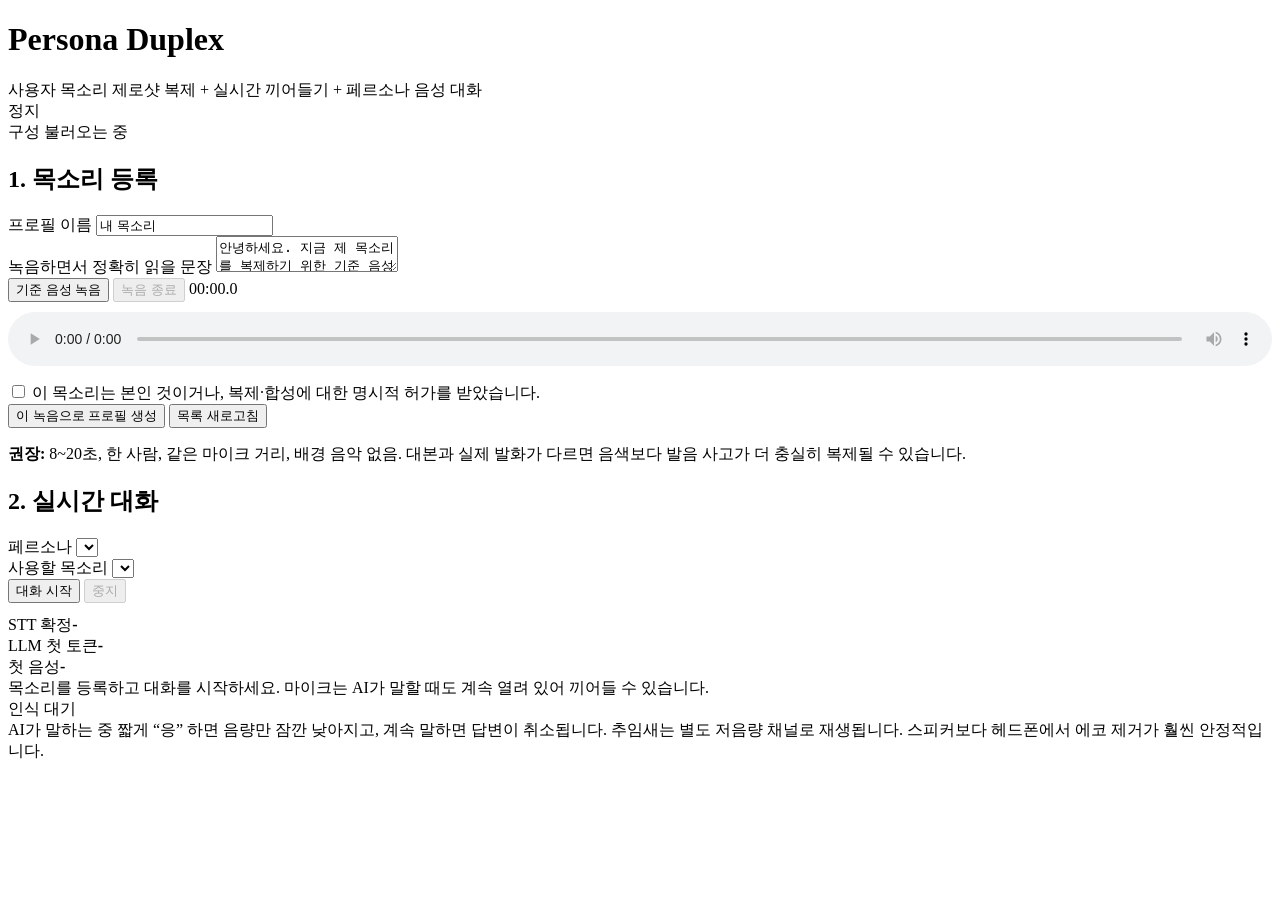
==== gateway/app/static/index.html @ 769c3f7d "Initial Persona Duplex implementation and Windows launcher" ====
<!doctype html>
<html lang="ko">
<head>
  <meta charset="utf-8" />
  <meta name="viewport" content="width=device-width,initial-scale=1" />
  <title>Persona Duplex</title>
  <link rel="stylesheet" href="/static/style.css" />
</head>
<body>
  <div class="app">
    <header>
      <div>
        <h1>Persona Duplex</h1>
        <div class="subtitle">사용자 목소리 제로샷 복제 + 실시간 끼어들기 + 페르소나 음성 대화</div>
      </div>
      <div>
        <div class="status"><span id="statusDot" class="dot"></span><span id="statusText">정지</span></div>
        <div id="runtimeInfo" class="runtime-info">구성 불러오는 중</div>
      </div>
    </header>

    <div class="grid">
      <section class="panel">
        <h2>1. 목소리 등록</h2>
        <div class="field">
          <label for="voiceName">프로필 이름</label>
          <input id="voiceName" value="내 목소리" maxlength="80" />
        </div>
        <div class="field">
          <label for="referenceText">녹음하면서 정확히 읽을 문장</label>
          <textarea id="referenceText">안녕하세요. 지금 제 목소리를 복제하기 위한 기준 음성을 녹음하고 있습니다. 저는 평소 말하는 속도와 높이로 또렷하고 자연스럽게 이 문장을 읽고 있습니다.</textarea>
        </div>
        <div class="actions">
          <button id="recordReference" class="primary">기준 음성 녹음</button>
          <button id="stopReference" disabled>녹음 종료</button>
          <span id="recordTimer" class="timer">00:00.0</span>
        </div>
        <audio id="referencePreview" controls style="width:100%;margin-top:10px"></audio>
        <div class="field" style="margin-top:12px">
          <label class="checkbox"><input id="consent" type="checkbox" /> 이 목소리는 본인 것이거나, 복제·합성에 대한 명시적 허가를 받았습니다.</label>
        </div>
        <div class="actions">
          <button id="enrollVoice">이 녹음으로 프로필 생성</button>
          <button id="refreshVoices">목록 새로고침</button>
        </div>
        <div id="enrollMessage" class="small" style="margin-top:9px"></div>
        <div id="voiceList" class="voice-list"></div>
        <p class="notice"><strong>권장:</strong> 8~20초, 한 사람, 같은 마이크 거리, 배경 음악 없음. 대본과 실제 발화가 다르면 음색보다 발음 사고가 더 충실히 복제될 수 있습니다.</p>
      </section>

      <section class="panel conversation">
        <div>
          <h2>2. 실시간 대화</h2>
          <div class="controls">
            <div>
              <label for="personaSelect">페르소나</label>
              <select id="personaSelect"></select>
            </div>
            <div>
              <label for="voiceSelect">사용할 목소리</label>
              <select id="voiceSelect"></select>
            </div>
            <div class="actions">
              <button id="startConversation" class="primary">대화 시작</button>
              <button id="stopConversation" class="danger" disabled>중지</button>
            </div>
          </div>
          <div class="meter" style="margin-top:12px"><div id="micMeter"></div></div>
          <div class="metrics">
            <div><span>STT 확정</span><strong id="metricStt">-</strong></div>
            <div><span>LLM 첫 토큰</span><strong id="metricLlm">-</strong></div>
            <div><span>첫 음성</span><strong id="metricAudio">-</strong></div>
          </div>
        </div>
        <div id="chatLog" class="log"><div class="bubble system">목소리를 등록하고 대화를 시작하세요. 마이크는 AI가 말할 때도 계속 열려 있어 끼어들 수 있습니다.</div></div>
        <div id="liveTranscript" class="live-transcript">인식 대기</div>
        <div class="small">AI가 말하는 중 짧게 “응” 하면 음량만 잠깐 낮아지고, 계속 말하면 답변이 취소됩니다. 추임새는 별도 저음량 채널로 재생됩니다. 스피커보다 헤드폰에서 에코 제거가 훨씬 안정적입니다.</div>
      </section>
    </div>
  </div>
  <script src="/static/app.js"></script>
</body>
</html>
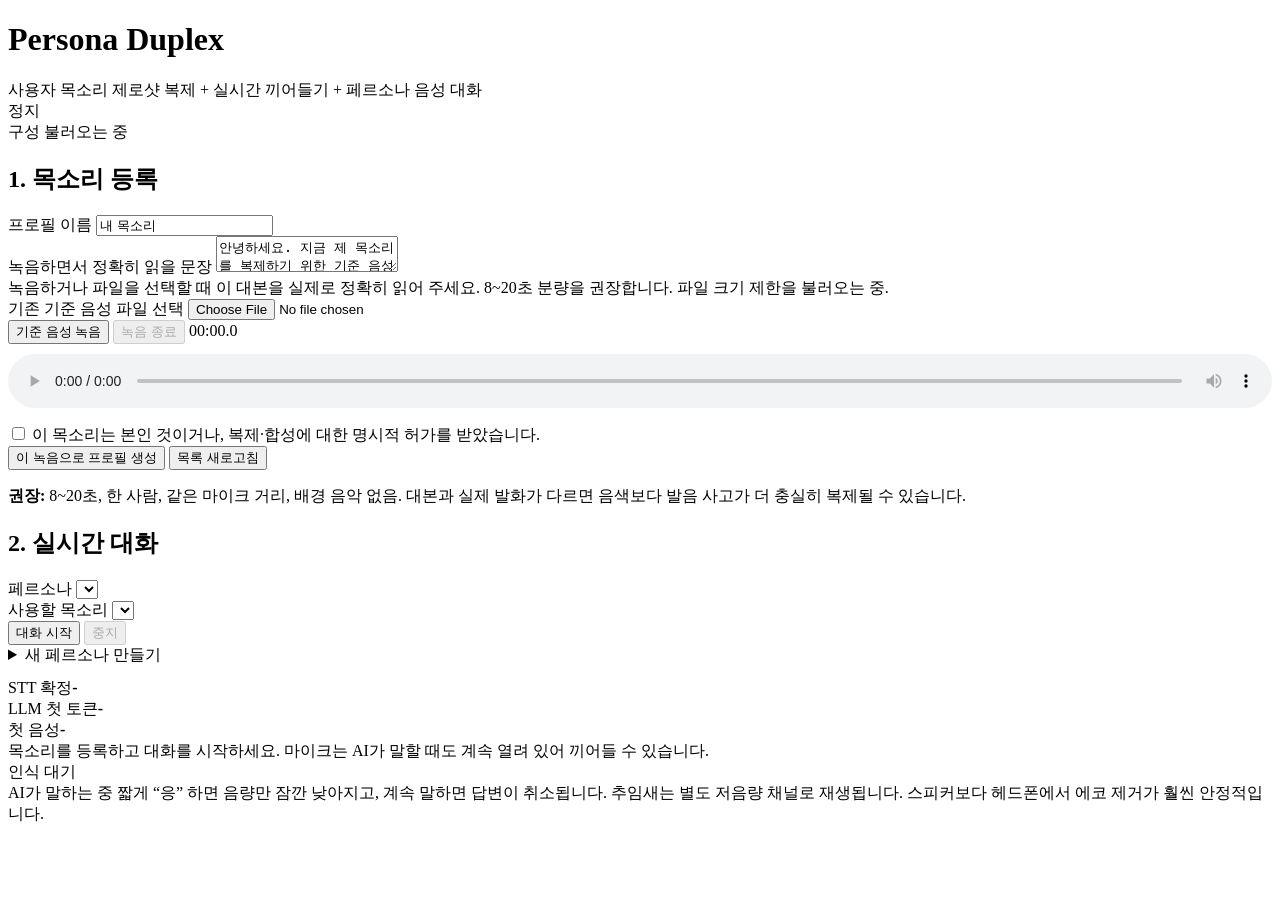
==== commit d77c951c: "feat: add reference uploads and persona profiles" ====
--- a/gateway/app/static/index.html
+++ b/gateway/app/static/index.html
@@ -29,6 +29,12 @@
         <div class="field">
           <label for="referenceText">녹음하면서 정확히 읽을 문장</label>
           <textarea id="referenceText">안녕하세요. 지금 제 목소리를 복제하기 위한 기준 음성을 녹음하고 있습니다. 저는 평소 말하는 속도와 높이로 또렷하고 자연스럽게 이 문장을 읽고 있습니다.</textarea>
+          <div class="small">녹음하거나 파일을 선택할 때 이 대본을 실제로 정확히 읽어 주세요. 8~20초 분량을 권장합니다. <span id="referenceUploadLimit">파일 크기 제한을 불러오는 중</span>.</div>
+        </div>
+        <div class="field">
+          <label for="referenceUpload">기존 기준 음성 파일 선택</label>
+          <input id="referenceUpload" type="file" accept=".webm,.wav,.mp4,.m4a,.ogg,.opus,audio/*" />
+          <div id="referenceSource" class="small" aria-live="polite"></div>
         </div>
         <div class="actions">
           <button id="recordReference" class="primary">기준 음성 녹음</button>
@@ -65,6 +71,50 @@
               <button id="stopConversation" class="danger" disabled>중지</button>
             </div>
           </div>
+          <details id="personaCreatePanel" class="persona-create">
+            <summary>새 페르소나 만들기</summary>
+            <div class="persona-create-grid">
+              <div class="field">
+                <label for="personaName">이름</label>
+                <input id="personaName" maxlength="200" autocomplete="off" />
+              </div>
+              <div class="field">
+                <label for="personaIdentity">정체성</label>
+                <input id="personaIdentity" maxlength="200" autocomplete="off" />
+              </div>
+              <div class="field">
+                <label for="personaRelationship">관계</label>
+                <input id="personaRelationship" maxlength="200" autocomplete="off" />
+              </div>
+              <div class="field">
+                <label for="personaMaxSentences">기본 문장 수 (1~8)</label>
+                <input id="personaMaxSentences" type="number" min="1" max="8" value="3" />
+              </div>
+              <div class="field">
+                <label for="personaSpeakingStyle">말투 (한 줄에 하나)</label>
+                <textarea id="personaSpeakingStyle" maxlength="3400"></textarea>
+              </div>
+              <div class="field">
+                <label for="personaBehavior">행동 (한 줄에 하나)</label>
+                <textarea id="personaBehavior" maxlength="3400"></textarea>
+              </div>
+              <div class="field">
+                <label for="personaBoundaries">경계 (한 줄에 하나)</label>
+                <textarea id="personaBoundaries" maxlength="3400"></textarea>
+              </div>
+              <div class="field">
+                <label for="personaBackchannels">추임새 (한 줄에 하나)</label>
+                <textarea id="personaBackchannels" maxlength="3400">응.
+음.
+아하.</textarea>
+              </div>
+            </div>
+            <div class="actions">
+              <button id="createPersona" class="primary">페르소나 생성</button>
+              <span id="personaCreateMessage" class="small" aria-live="polite"></span>
+            </div>
+            <p class="small">생성한 페르소나는 선택 목록에만 추가됩니다. 대화는 자동으로 시작하지 않으며, 저장 후 재시작해도 유지됩니다.</p>
+          </details>
           <div class="meter" style="margin-top:12px"><div id="micMeter"></div></div>
           <div class="metrics">
             <div><span>STT 확정</span><strong id="metricStt">-</strong></div>
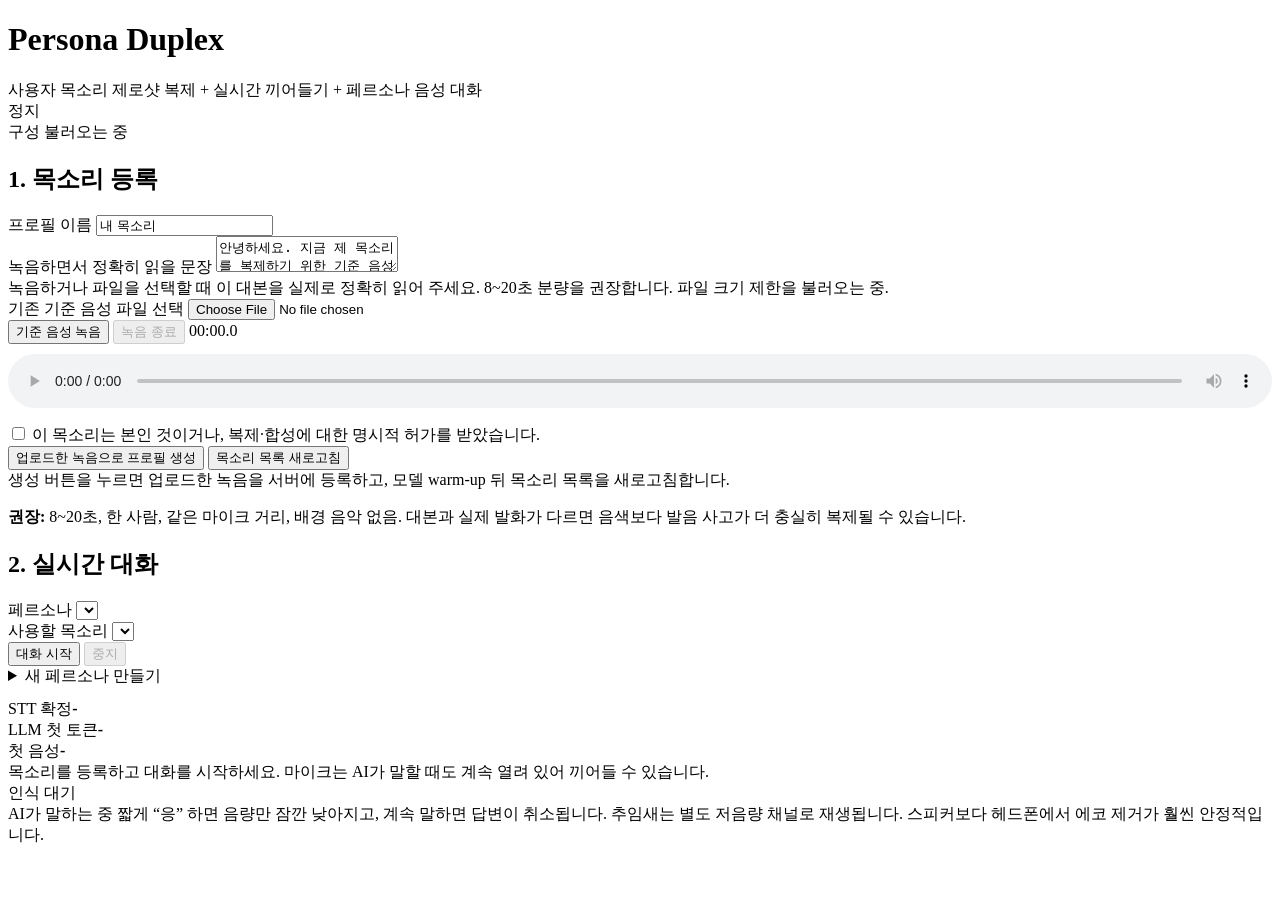
==== commit 09df6155: "feat: complete voice profile lifecycle and simplify persona UX" ====
--- a/gateway/app/static/index.html
+++ b/gateway/app/static/index.html
@@ -46,9 +46,10 @@
           <label class="checkbox"><input id="consent" type="checkbox" /> 이 목소리는 본인 것이거나, 복제·합성에 대한 명시적 허가를 받았습니다.</label>
         </div>
         <div class="actions">
-          <button id="enrollVoice">이 녹음으로 프로필 생성</button>
-          <button id="refreshVoices">목록 새로고침</button>
+          <button id="enrollVoice" class="primary">업로드한 녹음으로 프로필 생성</button>
+          <button id="refreshVoices">목소리 목록 새로고침</button>
         </div>
+        <div class="small">생성 버튼을 누르면 업로드한 녹음을 서버에 등록하고, 모델 warm-up 뒤 목소리 목록을 새로고침합니다.</div>
         <div id="enrollMessage" class="small" style="margin-top:9px"></div>
         <div id="voiceList" class="voice-list"></div>
         <p class="notice"><strong>권장:</strong> 8~20초, 한 사람, 같은 마이크 거리, 배경 음악 없음. 대본과 실제 발화가 다르면 음색보다 발음 사고가 더 충실히 복제될 수 있습니다.</p>
@@ -73,47 +74,54 @@
           </div>
           <details id="personaCreatePanel" class="persona-create">
             <summary>새 페르소나 만들기</summary>
-            <div class="persona-create-grid">
+            <div class="persona-create-grid persona-basic-grid">
               <div class="field">
                 <label for="personaName">이름</label>
-                <input id="personaName" maxlength="200" autocomplete="off" />
+                <input id="personaName" maxlength="200" autocomplete="off" required />
               </div>
               <div class="field">
-                <label for="personaIdentity">정체성</label>
-                <input id="personaIdentity" maxlength="200" autocomplete="off" />
+                <label for="personaIdentity">짧은 설명 / 정체성</label>
+                <input id="personaIdentity" maxlength="200" autocomplete="off" placeholder="예: 차분하고 정확한 검토 도우미" required />
               </div>
               <div class="field">
                 <label for="personaRelationship">관계</label>
-                <input id="personaRelationship" maxlength="200" autocomplete="off" />
+                <input id="personaRelationship" maxlength="200" autocomplete="off" placeholder="예: 사용자의 설계 검토자" required />
               </div>
-              <div class="field">
-                <label for="personaMaxSentences">기본 문장 수 (1~8)</label>
-                <input id="personaMaxSentences" type="number" min="1" max="8" value="3" />
-              </div>
-              <div class="field">
-                <label for="personaSpeakingStyle">말투 (한 줄에 하나)</label>
-                <textarea id="personaSpeakingStyle" maxlength="3400"></textarea>
-              </div>
-              <div class="field">
-                <label for="personaBehavior">행동 (한 줄에 하나)</label>
-                <textarea id="personaBehavior" maxlength="3400"></textarea>
-              </div>
-              <div class="field">
-                <label for="personaBoundaries">경계 (한 줄에 하나)</label>
-                <textarea id="personaBoundaries" maxlength="3400"></textarea>
-              </div>
-              <div class="field">
-                <label for="personaBackchannels">추임새 (한 줄에 하나)</label>
-                <textarea id="personaBackchannels" maxlength="3400">응.
+            </div>
+            <p class="small persona-basic-note">이 세 가지만 입력하면 바로 만들 수 있습니다. 나머지는 기본값으로 적용됩니다.</p>
+            <details id="personaAdvancedPanel" class="persona-advanced">
+              <summary>고급 설정 (선택, 기본값 사용)</summary>
+              <div class="persona-create-grid">
+                <div class="field">
+                  <label for="personaMaxSentences">기본 문장 수 (1~8)</label>
+                  <input id="personaMaxSentences" type="number" min="1" max="8" value="3" />
+                </div>
+                <div class="field">
+                  <label for="personaSpeakingStyle">말투 (한 줄에 하나)</label>
+                  <textarea id="personaSpeakingStyle" maxlength="3400"></textarea>
+                </div>
+                <div class="field">
+                  <label for="personaBehavior">행동 (한 줄에 하나)</label>
+                  <textarea id="personaBehavior" maxlength="3400"></textarea>
+                </div>
+                <div class="field">
+                  <label for="personaBoundaries">경계 (한 줄에 하나)</label>
+                  <textarea id="personaBoundaries" maxlength="3400"></textarea>
+                </div>
+                <div class="field">
+                  <label for="personaBackchannels">추임새 (한 줄에 하나)</label>
+                  <textarea id="personaBackchannels" maxlength="3400">응.
 음.
 아하.</textarea>
+                </div>
               </div>
-            </div>
+            </details>
             <div class="actions">
               <button id="createPersona" class="primary">페르소나 생성</button>
+              <button id="selectCreatedPersona" type="button" hidden>새 페르소나 선택</button>
               <span id="personaCreateMessage" class="small" aria-live="polite"></span>
             </div>
-            <p class="small">생성한 페르소나는 선택 목록에만 추가됩니다. 대화는 자동으로 시작하지 않으며, 저장 후 재시작해도 유지됩니다.</p>
+            <p class="small">생성은 저장과 목록 갱신만 합니다. 새 페르소나를 쓰려면 <strong>새 페르소나 선택</strong>을 한 번 누른 뒤 대화 시작을 누르세요. 대화는 자동으로 시작하지 않습니다.</p>
           </details>
           <div class="meter" style="margin-top:12px"><div id="micMeter"></div></div>
           <div class="metrics">
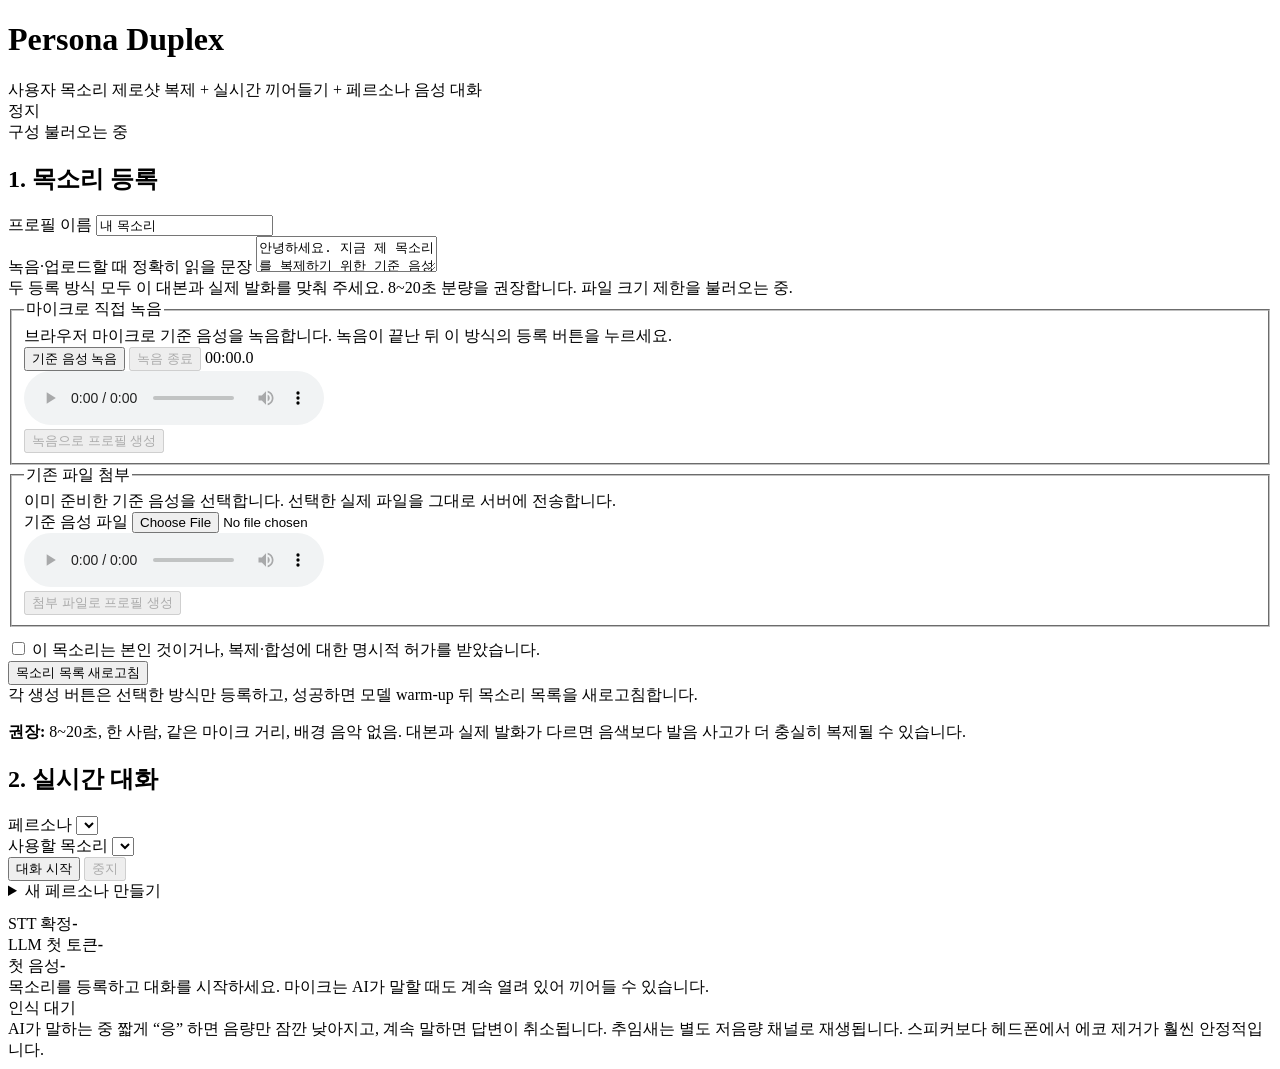
==== commit 12dd64e3: "fix: separate voice sources and verify profile lifecycle" ====
--- a/gateway/app/static/index.html
+++ b/gateway/app/static/index.html
@@ -27,29 +27,44 @@
           <input id="voiceName" value="내 목소리" maxlength="80" />
         </div>
         <div class="field">
-          <label for="referenceText">녹음하면서 정확히 읽을 문장</label>
+          <label for="referenceText">녹음·업로드할 때 정확히 읽을 문장</label>
           <textarea id="referenceText">안녕하세요. 지금 제 목소리를 복제하기 위한 기준 음성을 녹음하고 있습니다. 저는 평소 말하는 속도와 높이로 또렷하고 자연스럽게 이 문장을 읽고 있습니다.</textarea>
-          <div class="small">녹음하거나 파일을 선택할 때 이 대본을 실제로 정확히 읽어 주세요. 8~20초 분량을 권장합니다. <span id="referenceUploadLimit">파일 크기 제한을 불러오는 중</span>.</div>
+          <div class="small">두 등록 방식 모두 이 대본과 실제 발화를 맞춰 주세요. 8~20초 분량을 권장합니다. <span id="referenceUploadLimit">파일 크기 제한을 불러오는 중</span>.</div>
         </div>
-        <div class="field">
-          <label for="referenceUpload">기존 기준 음성 파일 선택</label>
-          <input id="referenceUpload" type="file" accept=".webm,.wav,.mp4,.m4a,.ogg,.opus,audio/*" />
-          <div id="referenceSource" class="small" aria-live="polite"></div>
+        <div class="voice-source-grid">
+          <fieldset class="voice-source">
+            <legend>마이크로 직접 녹음</legend>
+            <div class="small">브라우저 마이크로 기준 음성을 녹음합니다. 녹음이 끝난 뒤 이 방식의 등록 버튼을 누르세요.</div>
+            <div class="actions voice-source-actions">
+              <button id="recordReference" type="button" class="primary">기준 음성 녹음</button>
+              <button id="stopReference" type="button" disabled>녹음 종료</button>
+              <span id="recordTimer" class="timer">00:00.0</span>
+            </div>
+            <audio id="recordingPreview" controls preload="metadata" aria-label="녹음한 기준 음성 미리듣기"></audio>
+            <div id="recordingSource" class="small" aria-live="polite"></div>
+            <button id="enrollRecordedVoice" type="button" class="primary voice-submit" disabled>녹음으로 프로필 생성</button>
+            <div id="recordingMessage" class="small voice-source-message" aria-live="polite"></div>
+          </fieldset>
+          <fieldset class="voice-source">
+            <legend>기존 파일 첨부</legend>
+            <div class="small">이미 준비한 기준 음성을 선택합니다. 선택한 실제 파일을 그대로 서버에 전송합니다.</div>
+            <div class="field voice-file-field">
+              <label for="referenceUpload">기준 음성 파일</label>
+              <input id="referenceUpload" type="file" accept=".webm,.wav,.mp4,.m4a,.ogg,.opus" />
+            </div>
+            <audio id="uploadPreview" controls preload="metadata" aria-label="첨부한 기준 음성 미리듣기"></audio>
+            <div id="uploadSource" class="small" aria-live="polite"></div>
+            <button id="enrollUploadedVoice" type="button" class="primary voice-submit" disabled>첨부 파일로 프로필 생성</button>
+            <div id="uploadMessage" class="small voice-source-message" aria-live="polite"></div>
+          </fieldset>
         </div>
-        <div class="actions">
-          <button id="recordReference" class="primary">기준 음성 녹음</button>
-          <button id="stopReference" disabled>녹음 종료</button>
-          <span id="recordTimer" class="timer">00:00.0</span>
-        </div>
-        <audio id="referencePreview" controls style="width:100%;margin-top:10px"></audio>
         <div class="field" style="margin-top:12px">
           <label class="checkbox"><input id="consent" type="checkbox" /> 이 목소리는 본인 것이거나, 복제·합성에 대한 명시적 허가를 받았습니다.</label>
         </div>
         <div class="actions">
-          <button id="enrollVoice" class="primary">업로드한 녹음으로 프로필 생성</button>
-          <button id="refreshVoices">목소리 목록 새로고침</button>
+          <button id="refreshVoices" type="button">목소리 목록 새로고침</button>
         </div>
-        <div class="small">생성 버튼을 누르면 업로드한 녹음을 서버에 등록하고, 모델 warm-up 뒤 목소리 목록을 새로고침합니다.</div>
+        <div class="small">각 생성 버튼은 선택한 방식만 등록하고, 성공하면 모델 warm-up 뒤 목소리 목록을 새로고침합니다.</div>
         <div id="enrollMessage" class="small" style="margin-top:9px"></div>
         <div id="voiceList" class="voice-list"></div>
         <p class="notice"><strong>권장:</strong> 8~20초, 한 사람, 같은 마이크 거리, 배경 음악 없음. 대본과 실제 발화가 다르면 음색보다 발음 사고가 더 충실히 복제될 수 있습니다.</p>
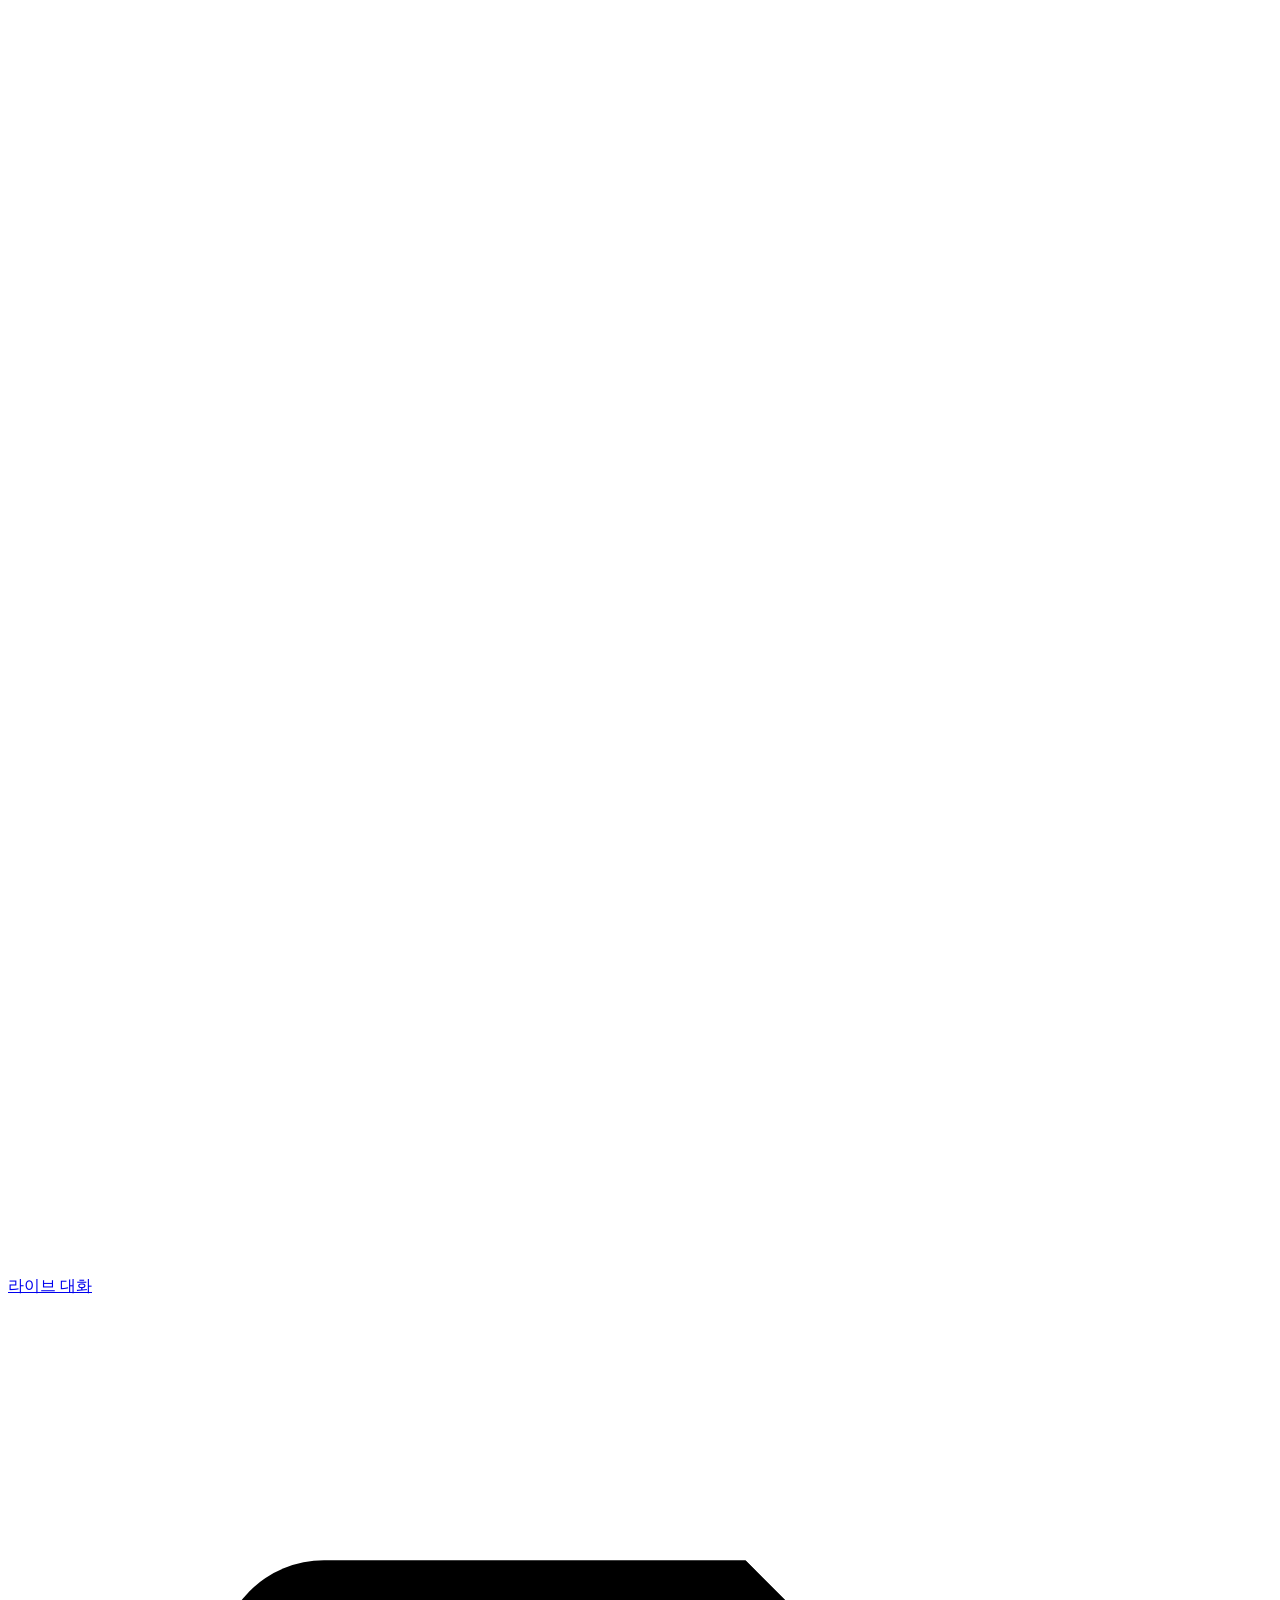
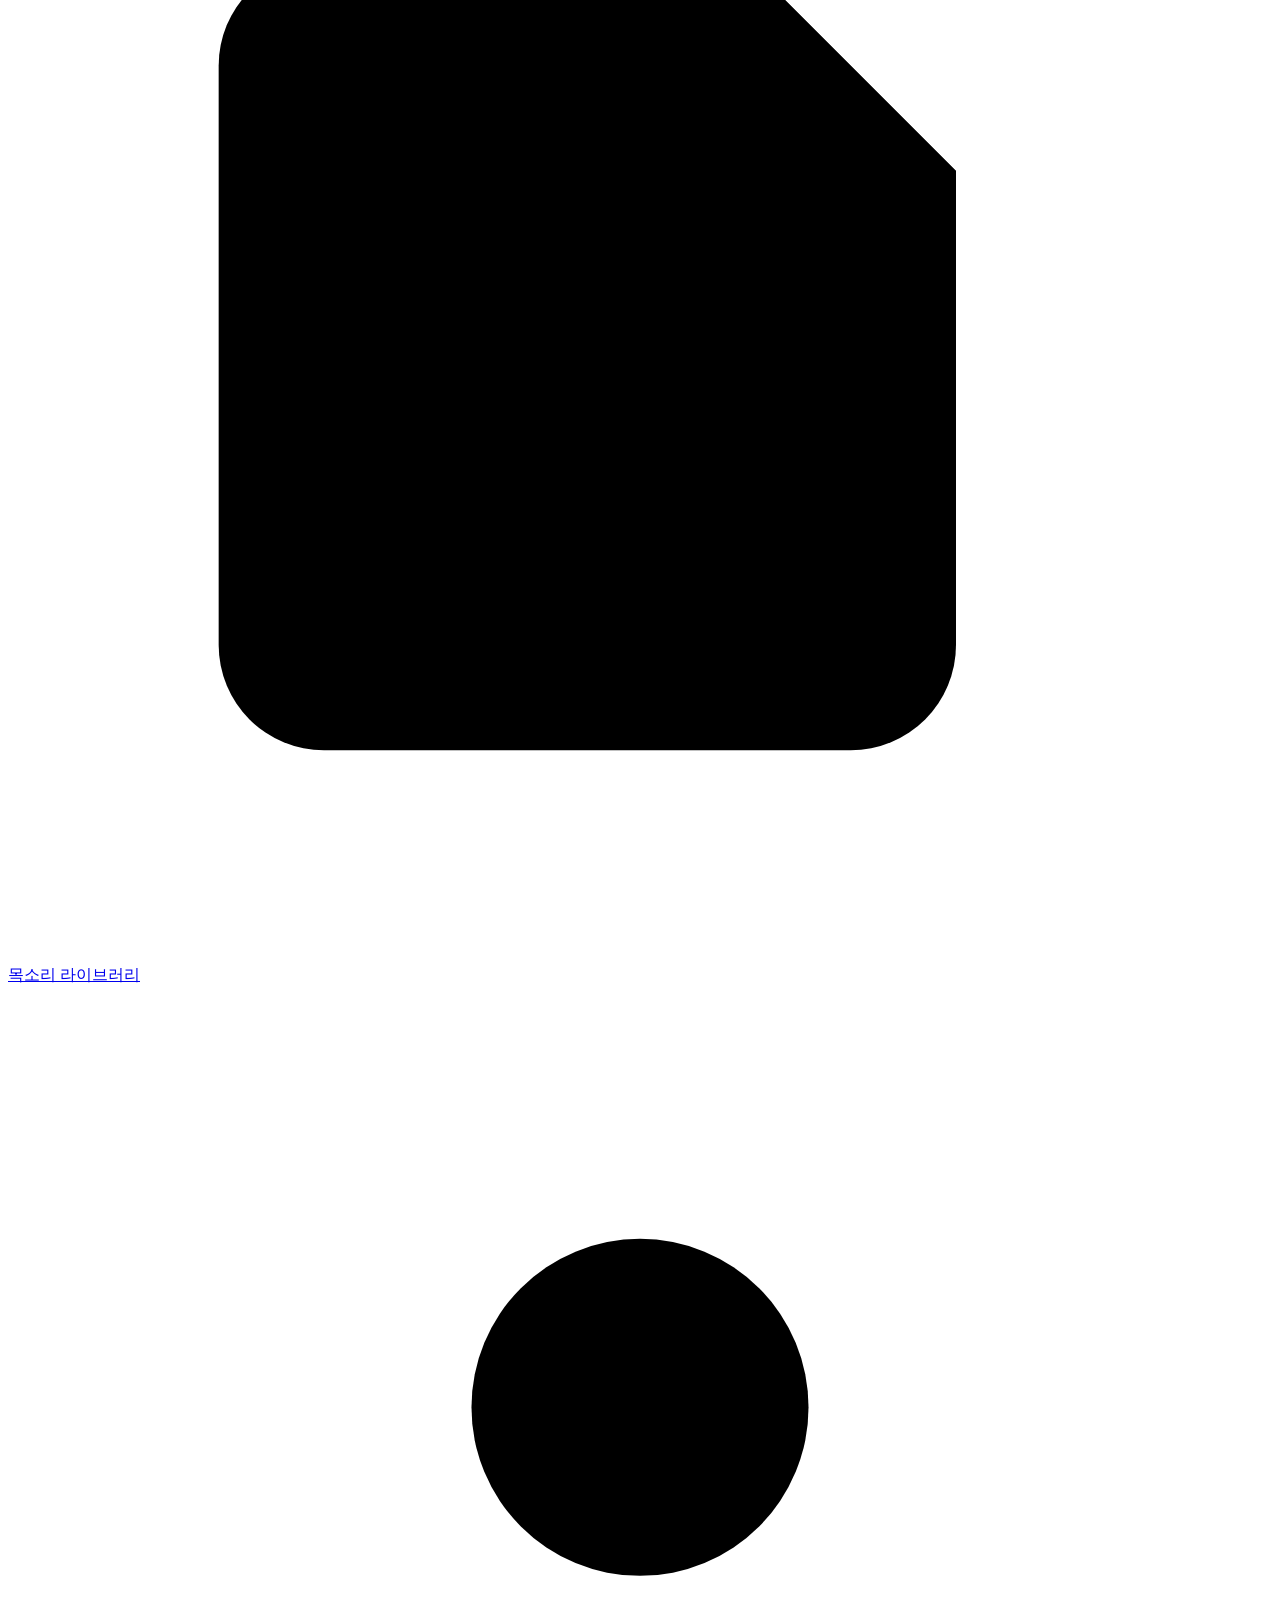
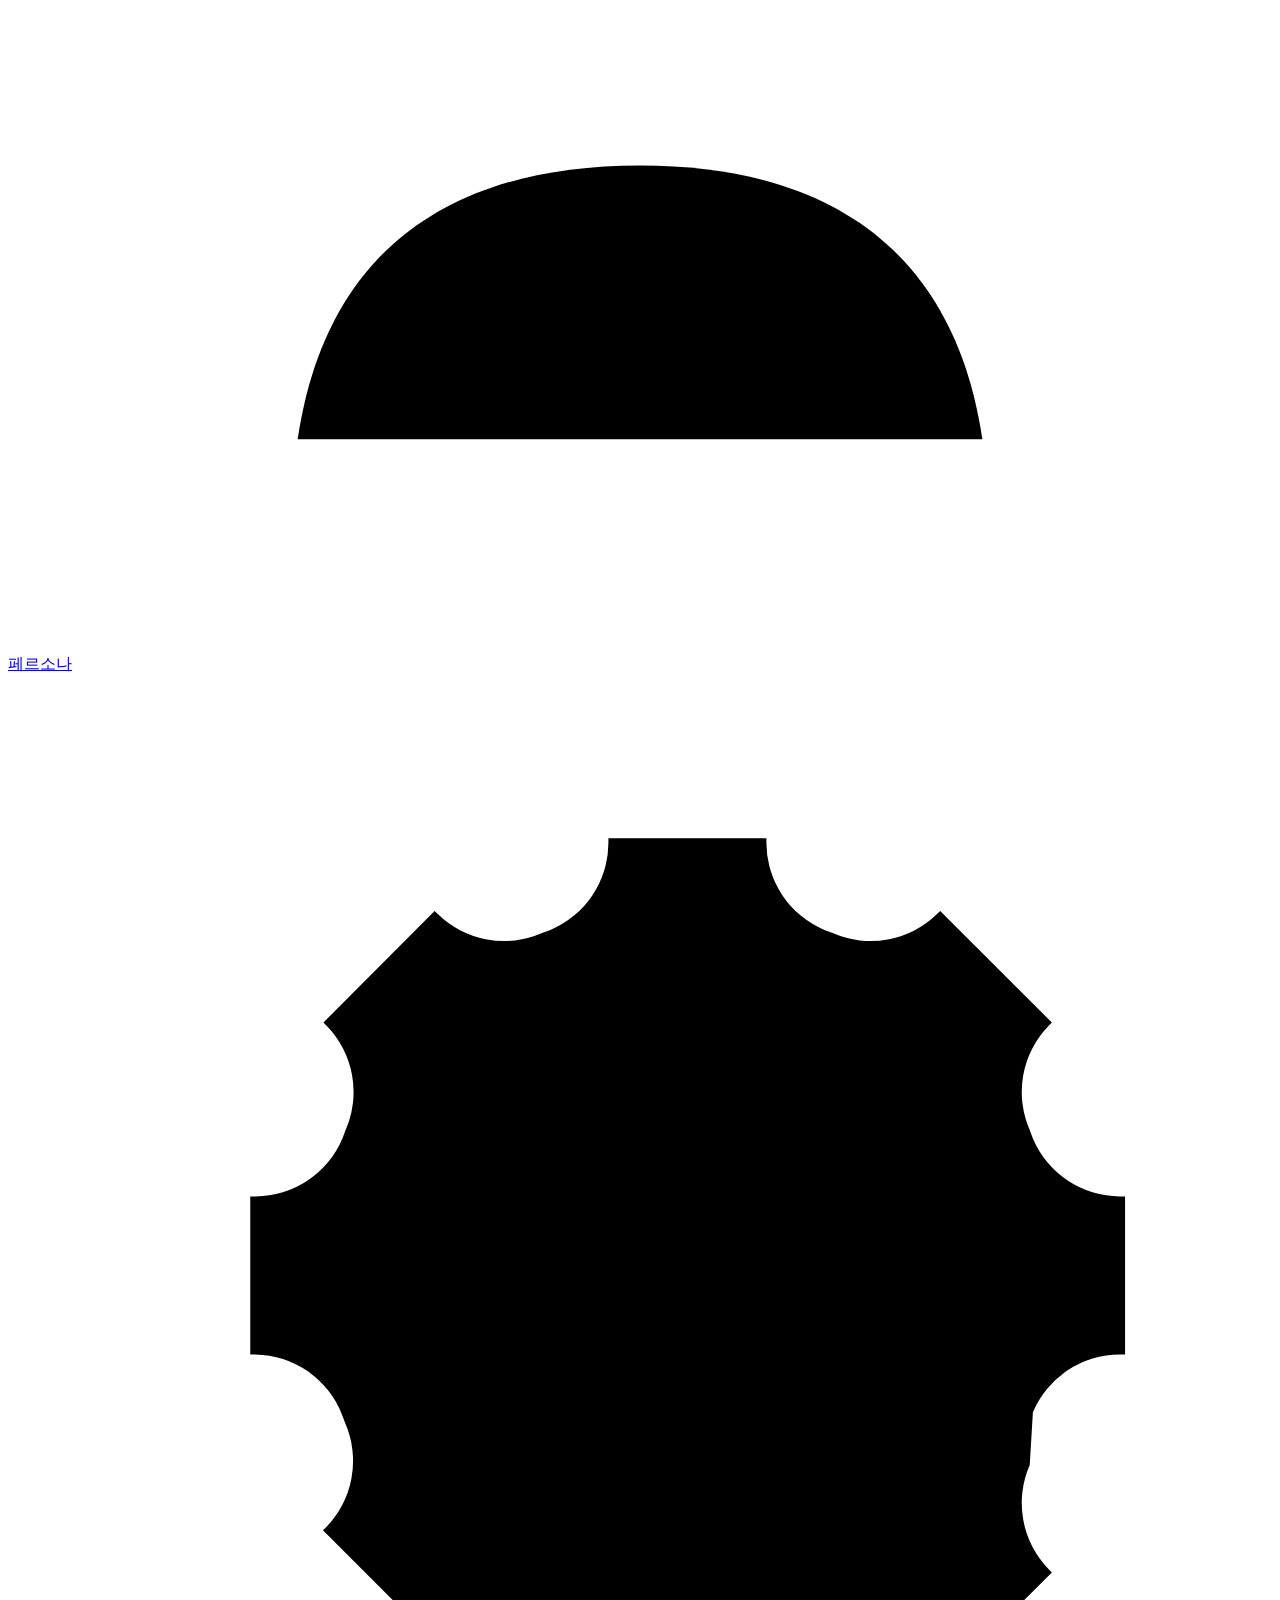
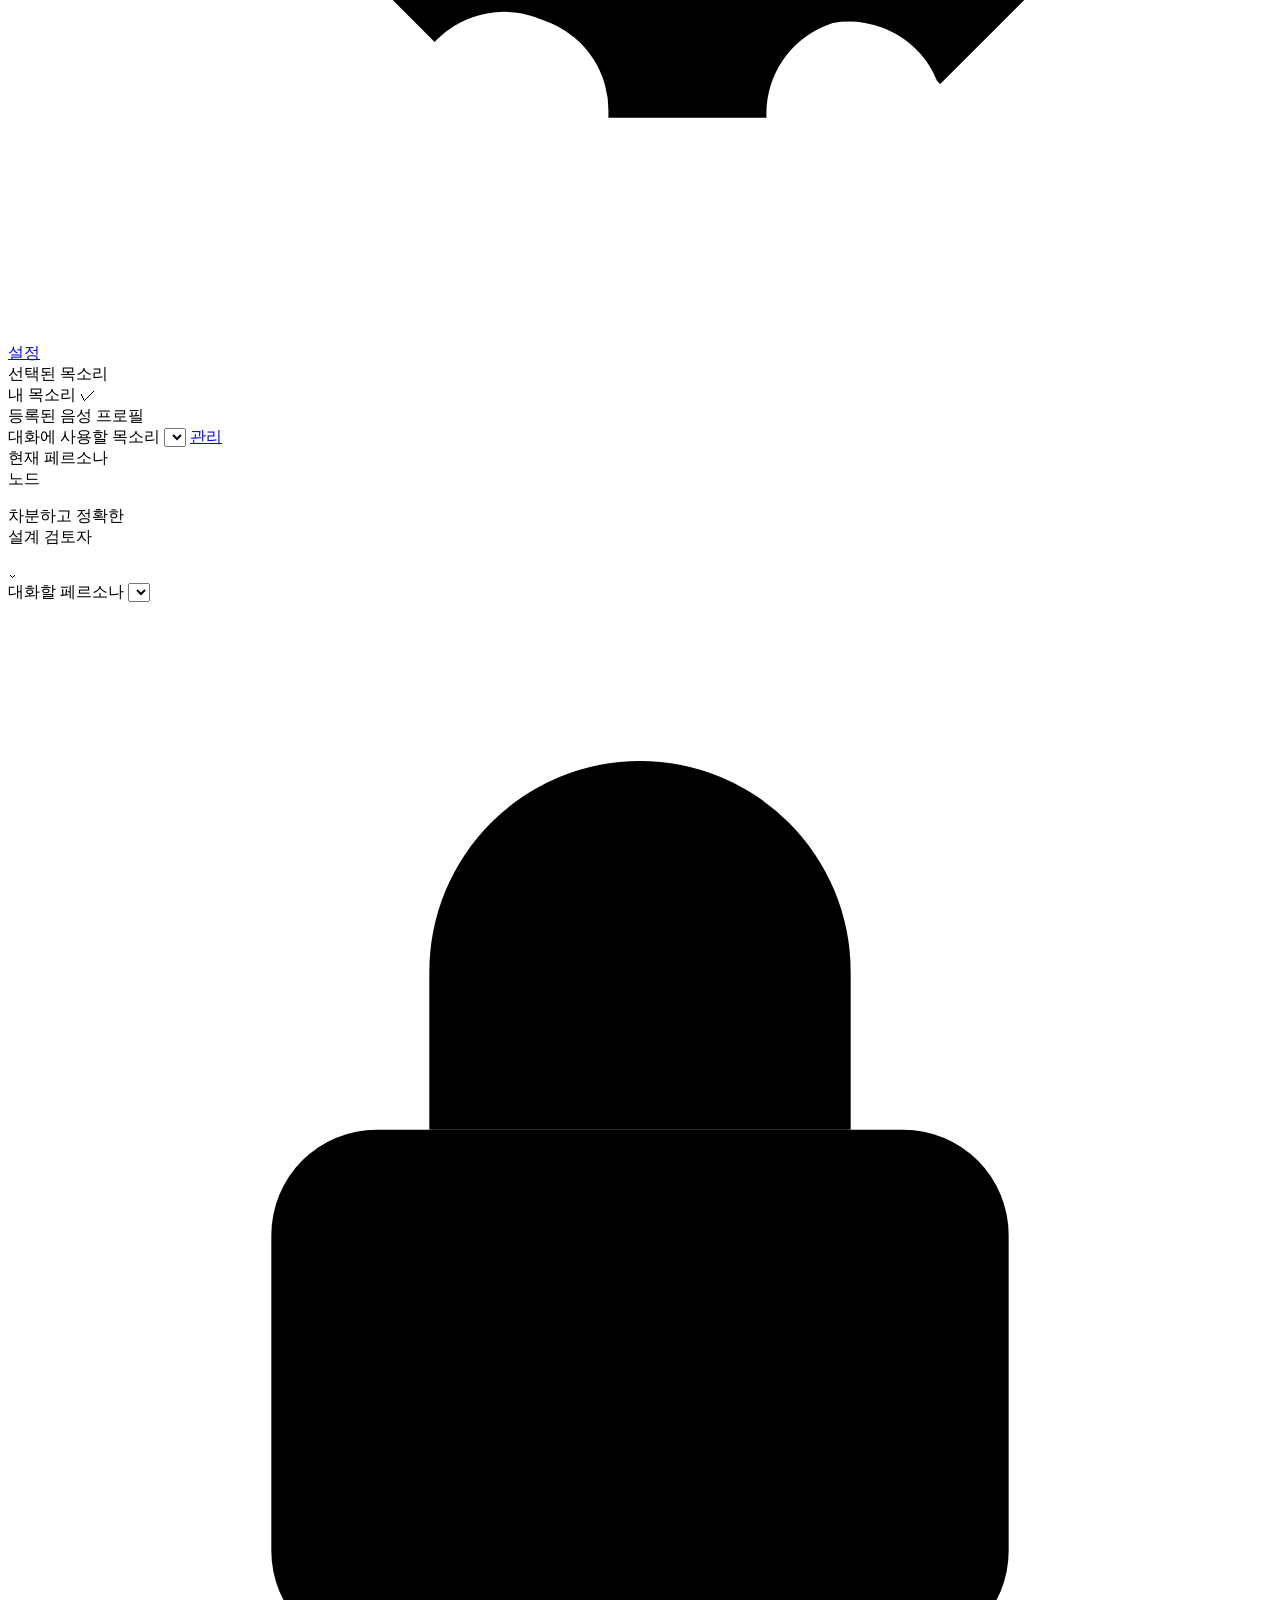
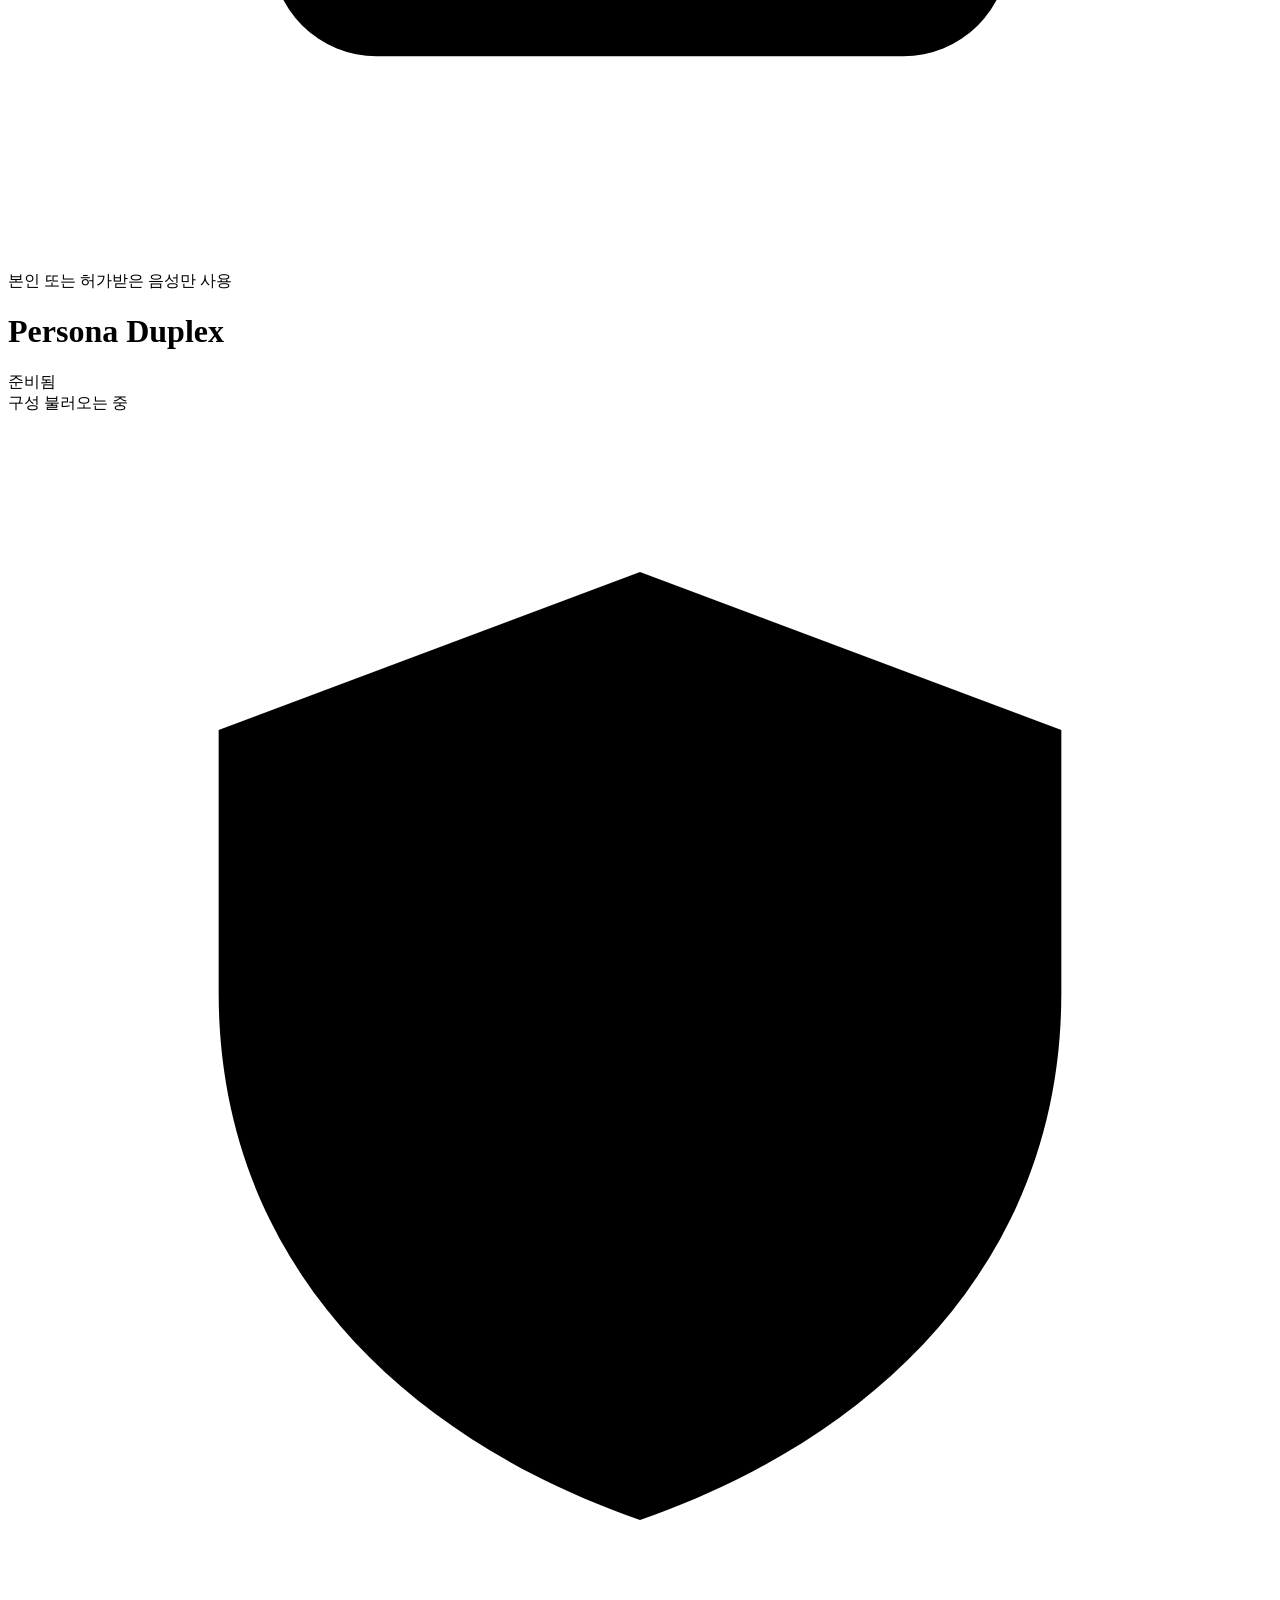
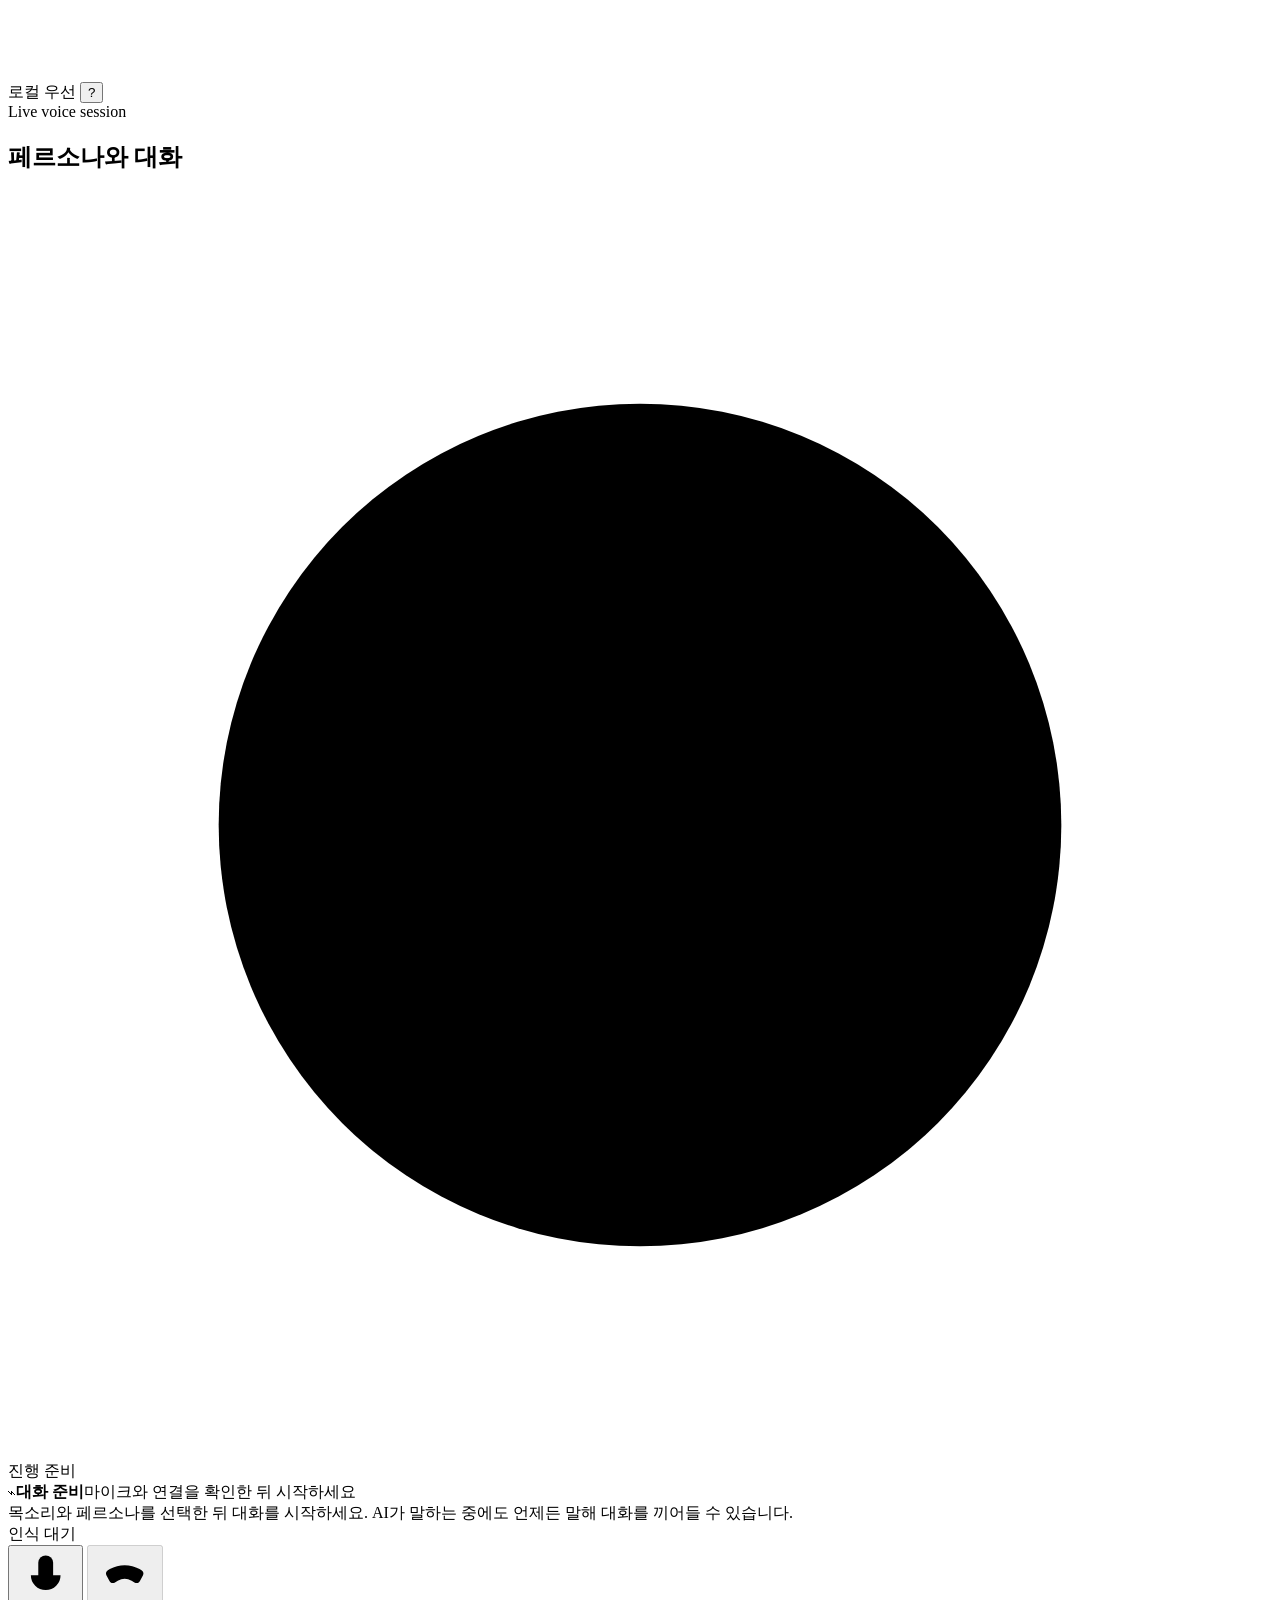
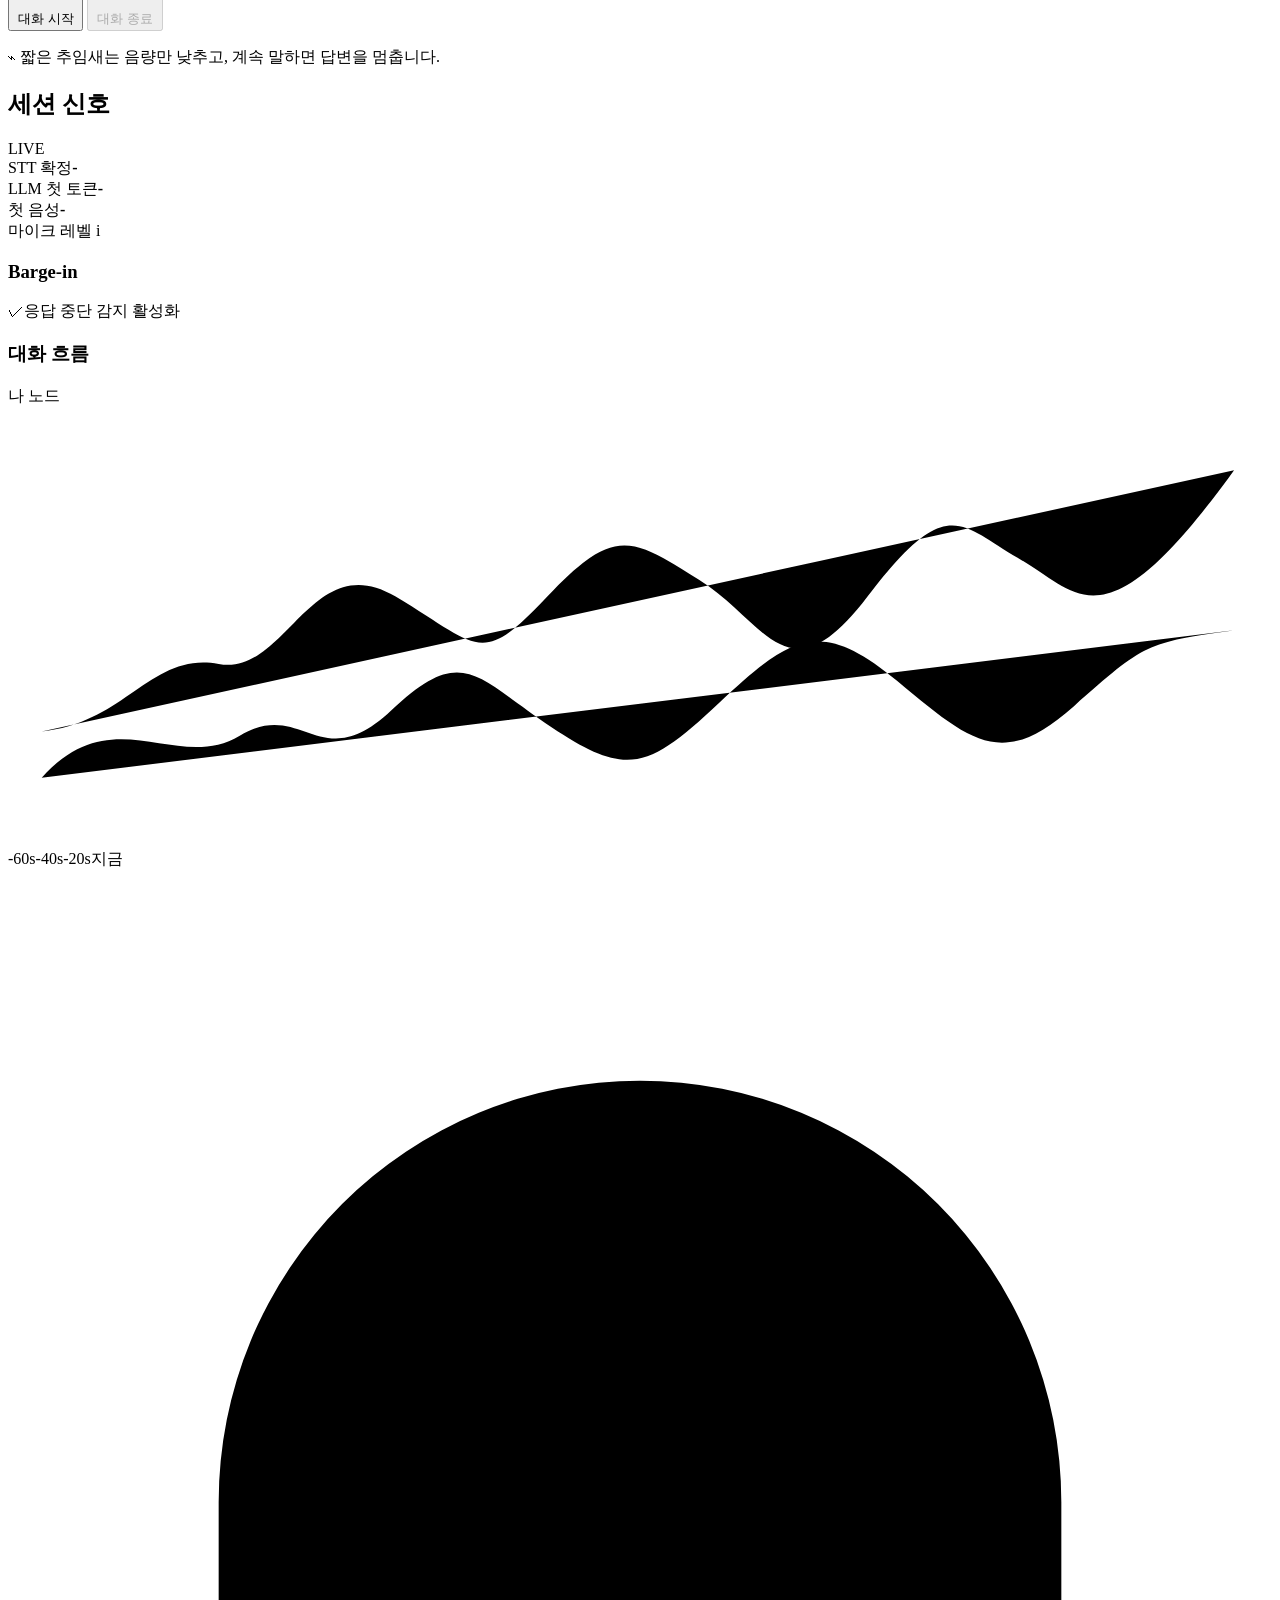
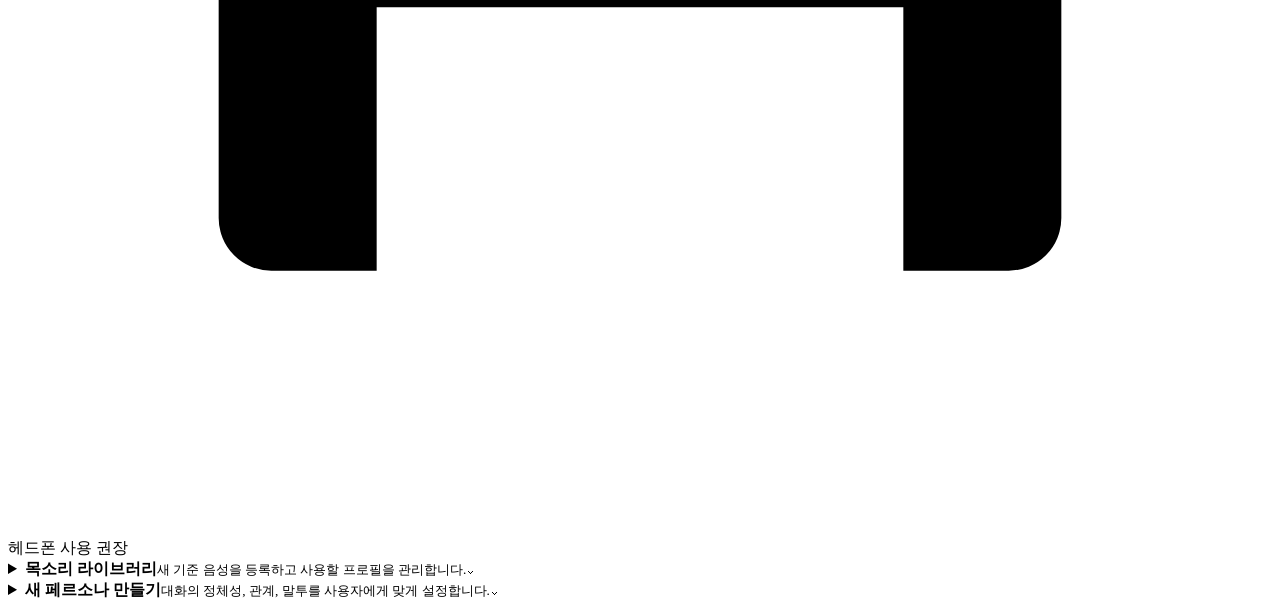
==== commit f3267dec: "feat(ui): implement persona duplex live voice workspace" ====
--- a/gateway/app/static/index.html
+++ b/gateway/app/static/index.html
@@ -3,151 +3,232 @@
 <head>
   <meta charset="utf-8" />
   <meta name="viewport" content="width=device-width,initial-scale=1" />
+  <meta name="theme-color" content="#08101d" />
   <title>Persona Duplex</title>
   <link rel="stylesheet" href="/static/style.css" />
 </head>
 <body>
-  <div class="app">
-    <header>
-      <div>
-        <h1>Persona Duplex</h1>
-        <div class="subtitle">사용자 목소리 제로샷 복제 + 실시간 끼어들기 + 페르소나 음성 대화</div>
+  <div class="app-shell">
+    <aside class="sidebar" aria-label="Persona Duplex 탐색 및 설정">
+      <div class="brand-mark" aria-hidden="true">
+        <span></span><span></span><span></span><span></span><span></span>
       </div>
-      <div>
-        <div class="status"><span id="statusDot" class="dot"></span><span id="statusText">정지</span></div>
-        <div id="runtimeInfo" class="runtime-info">구성 불러오는 중</div>
+
+      <nav class="nav-list" aria-label="기능 탐색">
+        <a class="nav-item active" href="#live" aria-current="page">
+          <svg viewBox="0 0 24 24" aria-hidden="true"><path d="M4 10v4M8 7v10M12 4v16M16 7v10M20 10v4" /></svg>
+          <span>라이브 대화</span>
+        </a>
+        <a class="nav-item" href="#voice-management">
+          <svg viewBox="0 0 24 24" aria-hidden="true"><path d="M4 18V7a2 2 0 0 1 2-2h8l4 4v9a2 2 0 0 1-2 2H6a2 2 0 0 1-2-2Z" /><path d="M14 5v4h4M8 15h8M8 11h3" /></svg>
+          <span>목소리 라이브러리</span>
+        </a>
+        <a class="nav-item" href="#persona-management">
+          <svg viewBox="0 0 24 24" aria-hidden="true"><circle cx="12" cy="8" r="3.2" /><path d="M5.5 20c.5-3.4 2.7-5.2 6.5-5.2s6 1.8 6.5 5.2" /></svg>
+          <span>페르소나</span>
+        </a>
+        <a class="nav-item" href="#settings">
+          <svg viewBox="0 0 24 24" aria-hidden="true"><circle cx="12" cy="12" r="3" /><path d="M19.4 15a1.8 1.8 0 0 0 .36 1.98l.06.06-2.12 2.12-.06-.06A1.8 1.8 0 0 0 15.66 18l-.16.06a1.8 1.8 0 0 0-1.1 1.65v.09h-3v-.09A1.8 1.8 0 0 0 10.3 18l-.16-.06a1.8 1.8 0 0 0-1.98.36l-.06.06-2.12-2.12.06-.06A1.8 1.8 0 0 0 6.4 14.2l-.06-.16A1.8 1.8 0 0 0 4.7 12.9h-.1v-3h.1a1.8 1.8 0 0 0 1.65-1.1l.06-.16a1.8 1.8 0 0 0-.36-1.98l-.06-.06L8.1 4.48l.06.06a1.8 1.8 0 0 0 1.98.36l.16-.06a1.8 1.8 0 0 0 1.1-1.65V3.1h3v.09a1.8 1.8 0 0 0 1.1 1.65l.16.06a1.8 1.8 0 0 0 1.98-.36l.06-.06 2.12 2.12-.06.06a1.8 1.8 0 0 0-.36 1.98l.06.16a1.8 1.8 0 0 0 1.65 1.1h.1v3h-.1a1.8 1.8 0 0 0-1.65 1.1Z" /></svg>
+          <span>설정</span>
+        </a>
+      </nav>
+
+      <div class="sidebar-divider"></div>
+
+      <section class="profile-summary" aria-labelledby="voice-summary-title">
+        <span class="section-kicker" id="voice-summary-title">선택된 목소리</span>
+        <div class="voice-summary-row">
+          <div class="avatar-wave" aria-hidden="true"><i></i><i></i><i></i><i></i><i></i></div>
+          <div>
+            <div class="summary-name">내 목소리 <span class="verified">✓</span></div>
+            <div class="mini-wave" aria-hidden="true"><i></i><i></i><i></i><i></i><i></i><i></i><i></i><i></i><i></i><i></i><i></i><i></i><i></i></div>
+            <span class="summary-meta">등록된 음성 프로필</span>
+          </div>
+        </div>
+        <label class="sr-only" for="voiceSelect">대화에 사용할 목소리</label>
+        <select id="voiceSelect" class="compact-select" aria-label="대화에 사용할 목소리"></select>
+        <a class="summary-action" href="#voice-management">관리</a>
+      </section>
+
+      <section class="profile-summary persona-summary" aria-labelledby="persona-summary-title">
+        <span class="section-kicker" id="persona-summary-title">현재 페르소나</span>
+        <div class="persona-summary-row">
+          <div class="persona-orb-small" aria-hidden="true"></div>
+          <div>
+            <div class="summary-name">노드</div>
+            <p>차분하고 정확한<br />설계 검토자</p>
+          </div>
+          <span class="chevron" aria-hidden="true">⌄</span>
+        </div>
+        <label class="sr-only" for="personaSelect">대화할 페르소나</label>
+        <select id="personaSelect" class="compact-select" aria-label="대화할 페르소나"></select>
+      </section>
+
+      <div class="privacy-card">
+        <svg viewBox="0 0 24 24" aria-hidden="true"><rect x="5" y="10" width="14" height="10" rx="2" /><path d="M8 10V7a4 4 0 0 1 8 0v3M12 14v2" /></svg>
+        <span>본인 또는 허가받은 음성만 사용</span>
       </div>
-    </header>
-
-    <div class="grid">
-      <section class="panel">
-        <h2>1. 목소리 등록</h2>
-        <div class="field">
-          <label for="voiceName">프로필 이름</label>
-          <input id="voiceName" value="내 목소리" maxlength="80" />
-        </div>
-        <div class="field">
-          <label for="referenceText">녹음·업로드할 때 정확히 읽을 문장</label>
-          <textarea id="referenceText">안녕하세요. 지금 제 목소리를 복제하기 위한 기준 음성을 녹음하고 있습니다. 저는 평소 말하는 속도와 높이로 또렷하고 자연스럽게 이 문장을 읽고 있습니다.</textarea>
-          <div class="small">두 등록 방식 모두 이 대본과 실제 발화를 맞춰 주세요. 8~20초 분량을 권장합니다. <span id="referenceUploadLimit">파일 크기 제한을 불러오는 중</span>.</div>
-        </div>
-        <div class="voice-source-grid">
-          <fieldset class="voice-source">
-            <legend>마이크로 직접 녹음</legend>
-            <div class="small">브라우저 마이크로 기준 음성을 녹음합니다. 녹음이 끝난 뒤 이 방식의 등록 버튼을 누르세요.</div>
-            <div class="actions voice-source-actions">
-              <button id="recordReference" type="button" class="primary">기준 음성 녹음</button>
-              <button id="stopReference" type="button" disabled>녹음 종료</button>
-              <span id="recordTimer" class="timer">00:00.0</span>
-            </div>
-            <audio id="recordingPreview" controls preload="metadata" aria-label="녹음한 기준 음성 미리듣기"></audio>
-            <div id="recordingSource" class="small" aria-live="polite"></div>
-            <button id="enrollRecordedVoice" type="button" class="primary voice-submit" disabled>녹음으로 프로필 생성</button>
-            <div id="recordingMessage" class="small voice-source-message" aria-live="polite"></div>
-          </fieldset>
-          <fieldset class="voice-source">
-            <legend>기존 파일 첨부</legend>
-            <div class="small">이미 준비한 기준 음성을 선택합니다. 선택한 실제 파일을 그대로 서버에 전송합니다.</div>
-            <div class="field voice-file-field">
-              <label for="referenceUpload">기준 음성 파일</label>
-              <input id="referenceUpload" type="file" accept=".webm,.wav,.mp4,.m4a,.ogg,.opus" />
-            </div>
-            <audio id="uploadPreview" controls preload="metadata" aria-label="첨부한 기준 음성 미리듣기"></audio>
-            <div id="uploadSource" class="small" aria-live="polite"></div>
-            <button id="enrollUploadedVoice" type="button" class="primary voice-submit" disabled>첨부 파일로 프로필 생성</button>
-            <div id="uploadMessage" class="small voice-source-message" aria-live="polite"></div>
-          </fieldset>
-        </div>
-        <div class="field" style="margin-top:12px">
-          <label class="checkbox"><input id="consent" type="checkbox" /> 이 목소리는 본인 것이거나, 복제·합성에 대한 명시적 허가를 받았습니다.</label>
-        </div>
-        <div class="actions">
-          <button id="refreshVoices" type="button">목소리 목록 새로고침</button>
-        </div>
-        <div class="small">각 생성 버튼은 선택한 방식만 등록하고, 성공하면 모델 warm-up 뒤 목소리 목록을 새로고침합니다.</div>
-        <div id="enrollMessage" class="small" style="margin-top:9px"></div>
-        <div id="voiceList" class="voice-list"></div>
-        <p class="notice"><strong>권장:</strong> 8~20초, 한 사람, 같은 마이크 거리, 배경 음악 없음. 대본과 실제 발화가 다르면 음색보다 발음 사고가 더 충실히 복제될 수 있습니다.</p>
-      </section>
-
-      <section class="panel conversation">
-        <div>
-          <h2>2. 실시간 대화</h2>
-          <div class="controls">
+    </aside>
+
+    <div class="workspace">
+      <header class="topbar">
+        <div class="topbar-title">
+          <h1>Persona Duplex</h1>
+          <div class="connection-status"><span id="statusDot" class="dot"></span><span id="statusText">준비됨</span></div>
+        </div>
+        <div class="topbar-actions">
+          <span id="runtimeInfo" class="runtime-info">구성 불러오는 중</span>
+          <span class="local-badge"><svg viewBox="0 0 24 24" aria-hidden="true"><path d="M12 3 20 6v5c0 5-3.4 8.4-8 10-4.6-1.6-8-5-8-10V6l8-3Z" /><path d="m9 12 2 2 4-4" /></svg>로컬 우선</span>
+          <button type="button" class="help-button" aria-label="도움말">?</button>
+        </div>
+      </header>
+
+      <main class="main-layout" id="live">
+        <section class="conversation-canvas" aria-labelledby="conversation-title">
+          <div class="canvas-heading">
             <div>
-              <label for="personaSelect">페르소나</label>
-              <select id="personaSelect"></select>
-            </div>
-            <div>
-              <label for="voiceSelect">사용할 목소리</label>
-              <select id="voiceSelect"></select>
-            </div>
-            <div class="actions">
-              <button id="startConversation" class="primary">대화 시작</button>
-              <button id="stopConversation" class="danger" disabled>중지</button>
-            </div>
-          </div>
-          <details id="personaCreatePanel" class="persona-create">
-            <summary>새 페르소나 만들기</summary>
+              <span class="section-kicker">Live voice session</span>
+              <h2 id="conversation-title">페르소나와 대화</h2>
+            </div>
+            <div class="session-timer"><svg viewBox="0 0 24 24" aria-hidden="true"><circle cx="12" cy="12" r="8" /><path d="M12 7v5l3 2" /></svg>진행 준비</div>
+          </div>
+
+          <div class="live-stage">
+            <div class="orb-halo halo-one"></div>
+            <div class="orb-halo halo-two"></div>
+            <div class="audio-orb" aria-label="음성 대화 상태 시각화">
+              <span class="orb-ring ring-a"></span><span class="orb-ring ring-b"></span><span class="orb-ring ring-c"></span>
+              <div class="orb-wave"><i></i><i></i><i></i><i></i><i></i><i></i><i></i><i></i><i></i><i></i><i></i></div>
+            </div>
+            <div class="listening-pill"><span class="listening-icon">⌁</span><strong>대화 준비</strong><span>마이크와 연결을 확인한 뒤 시작하세요</span></div>
+          </div>
+
+          <div id="chatLog" class="conversation-log" aria-live="polite">
+            <div class="bubble system">목소리와 페르소나를 선택한 뒤 대화를 시작하세요. AI가 말하는 중에도 언제든 말해 대화를 끼어들 수 있습니다.</div>
+          </div>
+          <div id="liveTranscript" class="live-transcript" aria-live="polite"><span class="transcript-pulse"></span>인식 대기</div>
+
+          <div class="conversation-controls">
+            <button id="startConversation" type="button" class="mic-control" aria-label="대화 시작">
+              <svg viewBox="0 0 24 24" aria-hidden="true"><rect x="9" y="3" width="6" height="11" rx="3" /><path d="M6 11a6 6 0 0 0 12 0M12 17v4M9 21h6" /></svg>
+              <span>대화 시작</span>
+            </button>
+            <button id="stopConversation" type="button" class="end-control" disabled>
+              <svg viewBox="0 0 24 24" aria-hidden="true"><path d="M6 8.5c3.7-2.1 8.3-2.1 12 0l.8.5c.7.4 1 1.3.6 2l-1.3 2.4c-.4.7-1.3 1-2 .6l-1.3-.8a5.6 5.6 0 0 0-5.6 0L7.9 14c-.7.4-1.6.1-2-.6L4.6 11c-.4-.7-.1-1.6.6-2l.8-.5Z" /></svg>
+              대화 종료
+            </button>
+          </div>
+          <p class="barge-hint"><span aria-hidden="true">⌁</span> 짧은 추임새는 음량만 낮추고, 계속 말하면 답변을 멈춥니다.</p>
+        </section>
+
+        <aside class="insights-panel" aria-label="실시간 세션 신호">
+          <section class="insight-section">
+            <div class="insights-header"><h2>세션 신호</h2><span class="live-label">LIVE</span></div>
+            <div class="metric-grid">
+              <article class="metric-card"><span>STT 확정</span><strong id="metricStt">-</strong><i class="metric-wave mint"></i></article>
+              <article class="metric-card"><span>LLM 첫 토큰</span><strong id="metricLlm">-</strong><i class="metric-wave blue"></i></article>
+              <article class="metric-card"><span>첫 음성</span><strong id="metricAudio">-</strong><i class="metric-wave purple"></i></article>
+            </div>
+          </section>
+
+          <section class="insight-card mic-level-card">
+            <div class="card-title">마이크 레벨 <span class="info-badge">i</span></div>
+            <div class="meter"><div id="micMeter"></div></div>
+            <div class="level-bars" aria-hidden="true"><i></i><i></i><i></i><i></i><i></i><i></i><i></i><i></i><i></i><i></i><i></i><i></i><i></i><i></i></div>
+          </section>
+
+          <section class="insight-card barge-card">
+            <div class="barge-top"><h3>Barge-in</h3><span class="toggle-on" aria-label="활성화됨"><i></i></span></div>
+            <p><span class="shield-check">✓</span>응답 중단 감지 활성화</p>
+          </section>
+
+          <section class="insight-card flow-card">
+            <div class="flow-heading"><h3>대화 흐름</h3><span><i class="legend user"></i>나 <i class="legend node"></i>노드</span></div>
+            <svg class="flow-graph" viewBox="0 0 300 104" role="img" aria-label="사용자와 노드의 대화 흐름 그래프">
+              <path class="graph-line graph-node" d="M8 77 C28 75 34 58 50 61 S72 33 92 45 S112 62 128 45 S148 31 164 41 S185 70 204 45 S226 28 240 36 S260 58 291 15" />
+              <path class="graph-line graph-user" d="M8 88 C25 69 40 87 55 78 S74 88 91 72 S111 64 129 76 S152 86 169 70 S193 50 211 65 S236 86 253 71 S270 56 291 53" />
+              <path class="graph-base" d="M8 94H292" />
+            </svg>
+            <div class="graph-axis"><span>-60s</span><span>-40s</span><span>-20s</span><span>지금</span></div>
+          </section>
+
+          <section class="headphone-note"><svg viewBox="0 0 24 24" aria-hidden="true"><path d="M4 14v-2a8 8 0 0 1 16 0v2M4 14h3v5H5a1 1 0 0 1-1-1v-4Zm13 0h3v4a1 1 0 0 1-1 1h-2v-5Z" /></svg>헤드폰 사용 권장</section>
+        </aside>
+      </main>
+
+      <section class="management-drawers" aria-label="목소리와 페르소나 관리">
+        <details class="management-panel" id="voice-management">
+          <summary><span><b>목소리 라이브러리</b><small>새 기준 음성을 등록하고 사용할 프로필을 관리합니다.</small></span><span class="summary-chevron">⌄</span></summary>
+          <div class="management-content">
+            <div class="voice-registration-layout">
+              <div class="registration-form">
+                <div class="field">
+                  <label for="voiceName">프로필 이름</label>
+                  <input id="voiceName" value="내 목소리" maxlength="80" />
+                </div>
+                <div class="field">
+                  <label for="referenceText">기준 음성 대본</label>
+                  <textarea id="referenceText">안녕하세요. 지금 제 목소리를 복제하기 위한 기준 음성을 녹음하고 있습니다. 저는 평소 말하는 속도와 높이로 또렷하고 자연스럽게 이 문장을 읽고 있습니다.</textarea>
+                  <div class="small">8~20초 분량을 권장합니다. <span id="referenceUploadLimit">파일 크기 제한을 불러오는 중</span>.</div>
+                </div>
+                <label class="checkbox"><input id="consent" type="checkbox" /> 이 목소리는 본인 것이거나, 복제·합성에 대한 명시적 허가를 받았습니다.</label>
+              </div>
+              <fieldset class="voice-source">
+                <legend>마이크로 직접 녹음</legend>
+                <p class="small">화면의 대본을 자연스럽게 읽어 기준 음성을 녹음하세요.</p>
+                <div class="actions voice-source-actions">
+                  <button id="recordReference" type="button" class="primary">기준 음성 녹음</button>
+                  <button id="stopReference" type="button" disabled>녹음 종료</button>
+                  <span id="recordTimer" class="timer">00:00.0</span>
+                </div>
+                <audio id="recordingPreview" controls preload="metadata" aria-label="녹음한 기준 음성 미리듣기"></audio>
+                <div id="recordingSource" class="small" aria-live="polite"></div>
+                <button id="enrollRecordedVoice" type="button" class="primary voice-submit" disabled>녹음으로 프로필 생성</button>
+                <div id="recordingMessage" class="small voice-source-message" aria-live="polite"></div>
+              </fieldset>
+              <fieldset class="voice-source">
+                <legend>기존 파일 첨부</legend>
+                <p class="small">준비한 기준 음성 파일을 선택해 새 프로필로 등록합니다.</p>
+                <div class="field voice-file-field">
+                  <label for="referenceUpload">기준 음성 파일</label>
+                  <input id="referenceUpload" type="file" accept=".webm,.wav,.mp4,.m4a,.ogg,.opus" />
+                </div>
+                <audio id="uploadPreview" controls preload="metadata" aria-label="첨부한 기준 음성 미리듣기"></audio>
+                <div id="uploadSource" class="small" aria-live="polite"></div>
+                <button id="enrollUploadedVoice" type="button" class="primary voice-submit" disabled>첨부 파일로 프로필 생성</button>
+                <div id="uploadMessage" class="small voice-source-message" aria-live="polite"></div>
+              </fieldset>
+            </div>
+            <div class="voice-library-footer"><button id="refreshVoices" type="button">목소리 목록 새로고침</button><span id="enrollMessage" class="small" aria-live="polite"></span></div>
+            <div id="voiceList" class="voice-list"></div>
+            <p class="notice"><strong>권장:</strong> 한 사람의 음성, 같은 마이크 거리, 배경 음악이 없는 환경에서 녹음하세요.</p>
+          </div>
+        </details>
+
+        <details id="personaCreatePanel" class="management-panel persona-create" aria-disabled="false">
+          <summary id="persona-management"><span><b>새 페르소나 만들기</b><small>대화의 정체성, 관계, 말투를 사용자에게 맞게 설정합니다.</small></span><span class="summary-chevron">⌄</span></summary>
+          <div class="management-content">
             <div class="persona-create-grid persona-basic-grid">
-              <div class="field">
-                <label for="personaName">이름</label>
-                <input id="personaName" maxlength="200" autocomplete="off" required />
-              </div>
-              <div class="field">
-                <label for="personaIdentity">짧은 설명 / 정체성</label>
-                <input id="personaIdentity" maxlength="200" autocomplete="off" placeholder="예: 차분하고 정확한 검토 도우미" required />
-              </div>
-              <div class="field">
-                <label for="personaRelationship">관계</label>
-                <input id="personaRelationship" maxlength="200" autocomplete="off" placeholder="예: 사용자의 설계 검토자" required />
-              </div>
-            </div>
-            <p class="small persona-basic-note">이 세 가지만 입력하면 바로 만들 수 있습니다. 나머지는 기본값으로 적용됩니다.</p>
+              <div class="field"><label for="personaName">이름</label><input id="personaName" maxlength="200" autocomplete="off" required /></div>
+              <div class="field"><label for="personaIdentity">짧은 설명 / 정체성</label><input id="personaIdentity" maxlength="200" autocomplete="off" placeholder="예: 차분하고 정확한 검토 도우미" required /></div>
+              <div class="field"><label for="personaRelationship">관계</label><input id="personaRelationship" maxlength="200" autocomplete="off" placeholder="예: 사용자의 설계 검토자" required /></div>
+            </div>
+            <p class="small persona-basic-note">세 가지만 입력하면 바로 만들 수 있습니다. 나머지는 기본값으로 적용됩니다.</p>
             <details id="personaAdvancedPanel" class="persona-advanced">
-              <summary>고급 설정 (선택, 기본값 사용)</summary>
+              <summary>고급 설정 (선택)</summary>
               <div class="persona-create-grid">
-                <div class="field">
-                  <label for="personaMaxSentences">기본 문장 수 (1~8)</label>
-                  <input id="personaMaxSentences" type="number" min="1" max="8" value="3" />
-                </div>
-                <div class="field">
-                  <label for="personaSpeakingStyle">말투 (한 줄에 하나)</label>
-                  <textarea id="personaSpeakingStyle" maxlength="3400"></textarea>
-                </div>
-                <div class="field">
-                  <label for="personaBehavior">행동 (한 줄에 하나)</label>
-                  <textarea id="personaBehavior" maxlength="3400"></textarea>
-                </div>
-                <div class="field">
-                  <label for="personaBoundaries">경계 (한 줄에 하나)</label>
-                  <textarea id="personaBoundaries" maxlength="3400"></textarea>
-                </div>
-                <div class="field">
-                  <label for="personaBackchannels">추임새 (한 줄에 하나)</label>
-                  <textarea id="personaBackchannels" maxlength="3400">응.
+                <div class="field"><label for="personaMaxSentences">기본 문장 수 (1~8)</label><input id="personaMaxSentences" type="number" min="1" max="8" value="3" /></div>
+                <div class="field"><label for="personaSpeakingStyle">말투 (한 줄에 하나)</label><textarea id="personaSpeakingStyle" maxlength="3400"></textarea></div>
+                <div class="field"><label for="personaBehavior">행동 (한 줄에 하나)</label><textarea id="personaBehavior" maxlength="3400"></textarea></div>
+                <div class="field"><label for="personaBoundaries">경계 (한 줄에 하나)</label><textarea id="personaBoundaries" maxlength="3400"></textarea></div>
+                <div class="field"><label for="personaBackchannels">추임새 (한 줄에 하나)</label><textarea id="personaBackchannels" maxlength="3400">응.
 음.
-아하.</textarea>
-                </div>
+아하.</textarea></div>
               </div>
             </details>
-            <div class="actions">
-              <button id="createPersona" class="primary">페르소나 생성</button>
-              <button id="selectCreatedPersona" type="button" hidden>새 페르소나 선택</button>
-              <span id="personaCreateMessage" class="small" aria-live="polite"></span>
-            </div>
-            <p class="small">생성은 저장과 목록 갱신만 합니다. 새 페르소나를 쓰려면 <strong>새 페르소나 선택</strong>을 한 번 누른 뒤 대화 시작을 누르세요. 대화는 자동으로 시작하지 않습니다.</p>
-          </details>
-          <div class="meter" style="margin-top:12px"><div id="micMeter"></div></div>
-          <div class="metrics">
-            <div><span>STT 확정</span><strong id="metricStt">-</strong></div>
-            <div><span>LLM 첫 토큰</span><strong id="metricLlm">-</strong></div>
-            <div><span>첫 음성</span><strong id="metricAudio">-</strong></div>
-          </div>
-        </div>
-        <div id="chatLog" class="log"><div class="bubble system">목소리를 등록하고 대화를 시작하세요. 마이크는 AI가 말할 때도 계속 열려 있어 끼어들 수 있습니다.</div></div>
-        <div id="liveTranscript" class="live-transcript">인식 대기</div>
-        <div class="small">AI가 말하는 중 짧게 “응” 하면 음량만 잠깐 낮아지고, 계속 말하면 답변이 취소됩니다. 추임새는 별도 저음량 채널로 재생됩니다. 스피커보다 헤드폰에서 에코 제거가 훨씬 안정적입니다.</div>
+            <div class="actions persona-actions"><button id="createPersona" class="primary" type="button">페르소나 생성</button><button id="selectCreatedPersona" type="button" hidden>새 페르소나 선택</button><span id="personaCreateMessage" class="small" aria-live="polite"></span></div>
+          </div>
+        </details>
       </section>
     </div>
   </div>
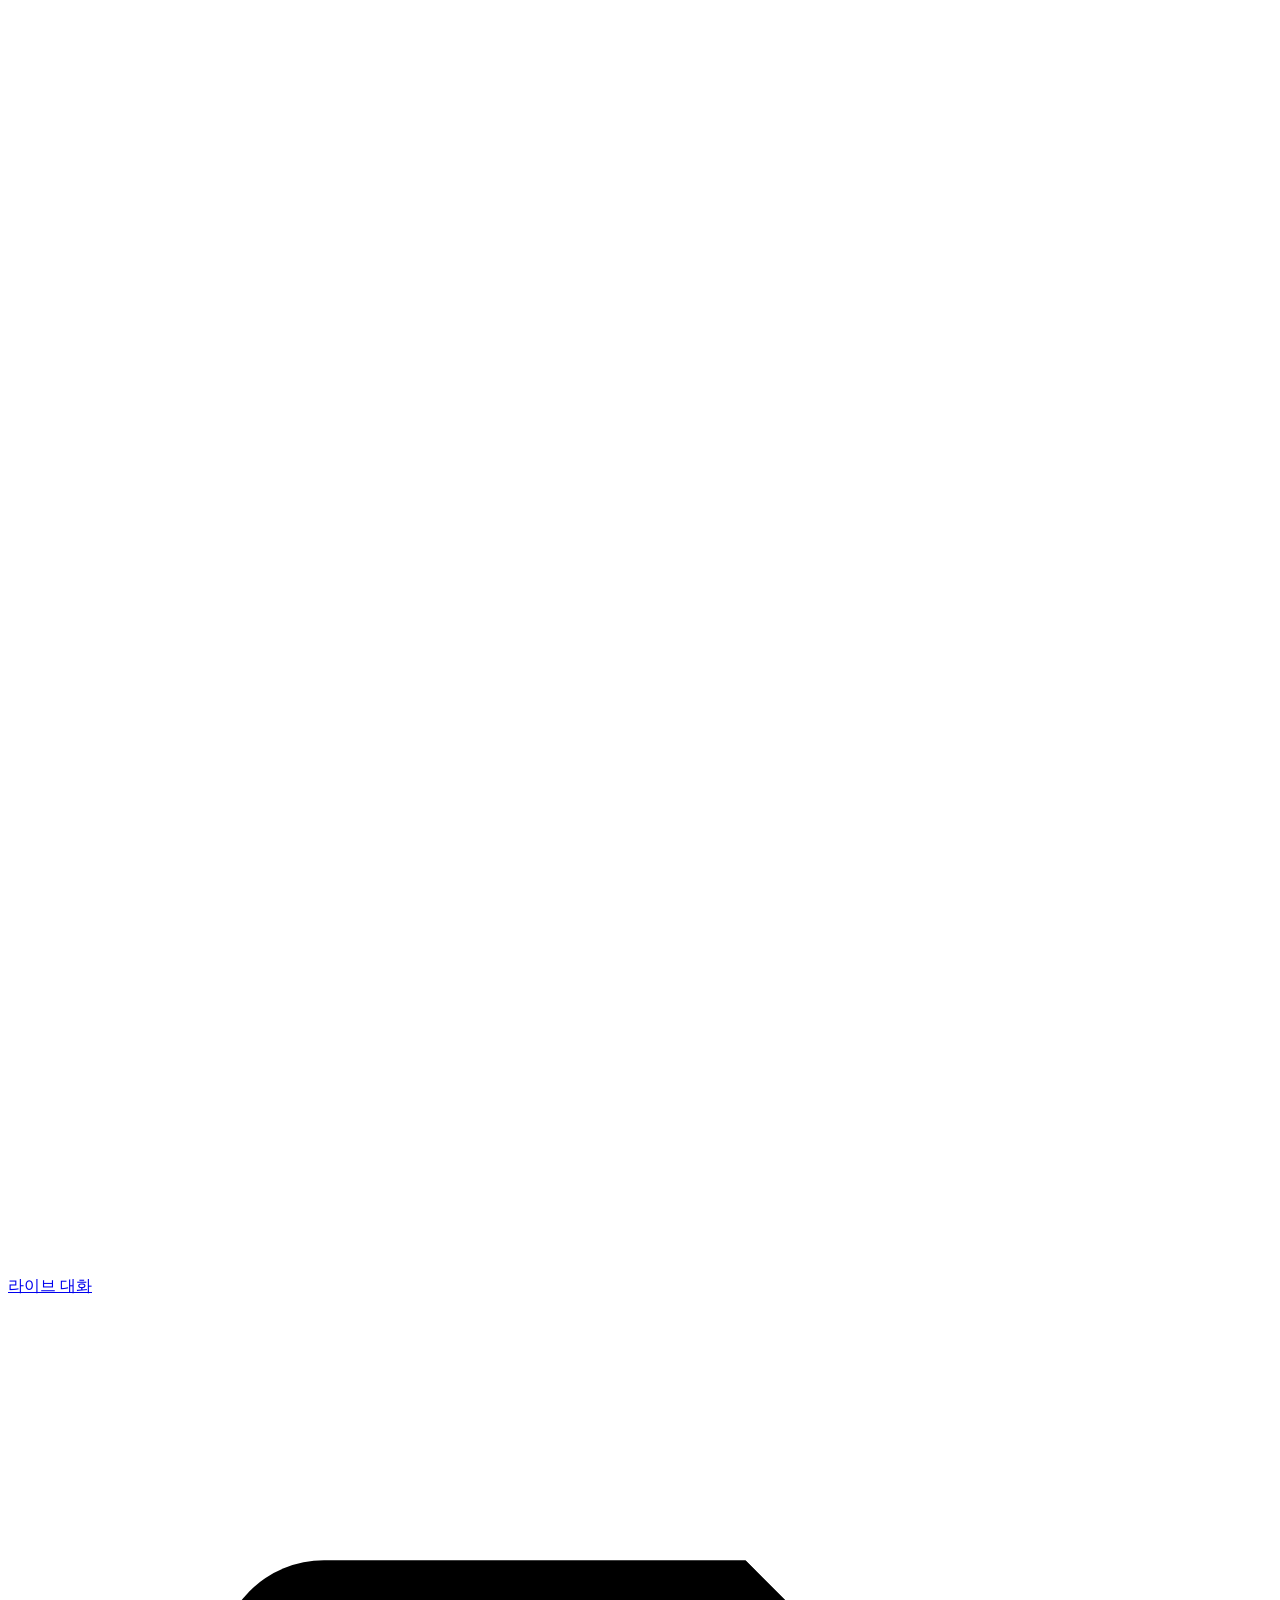
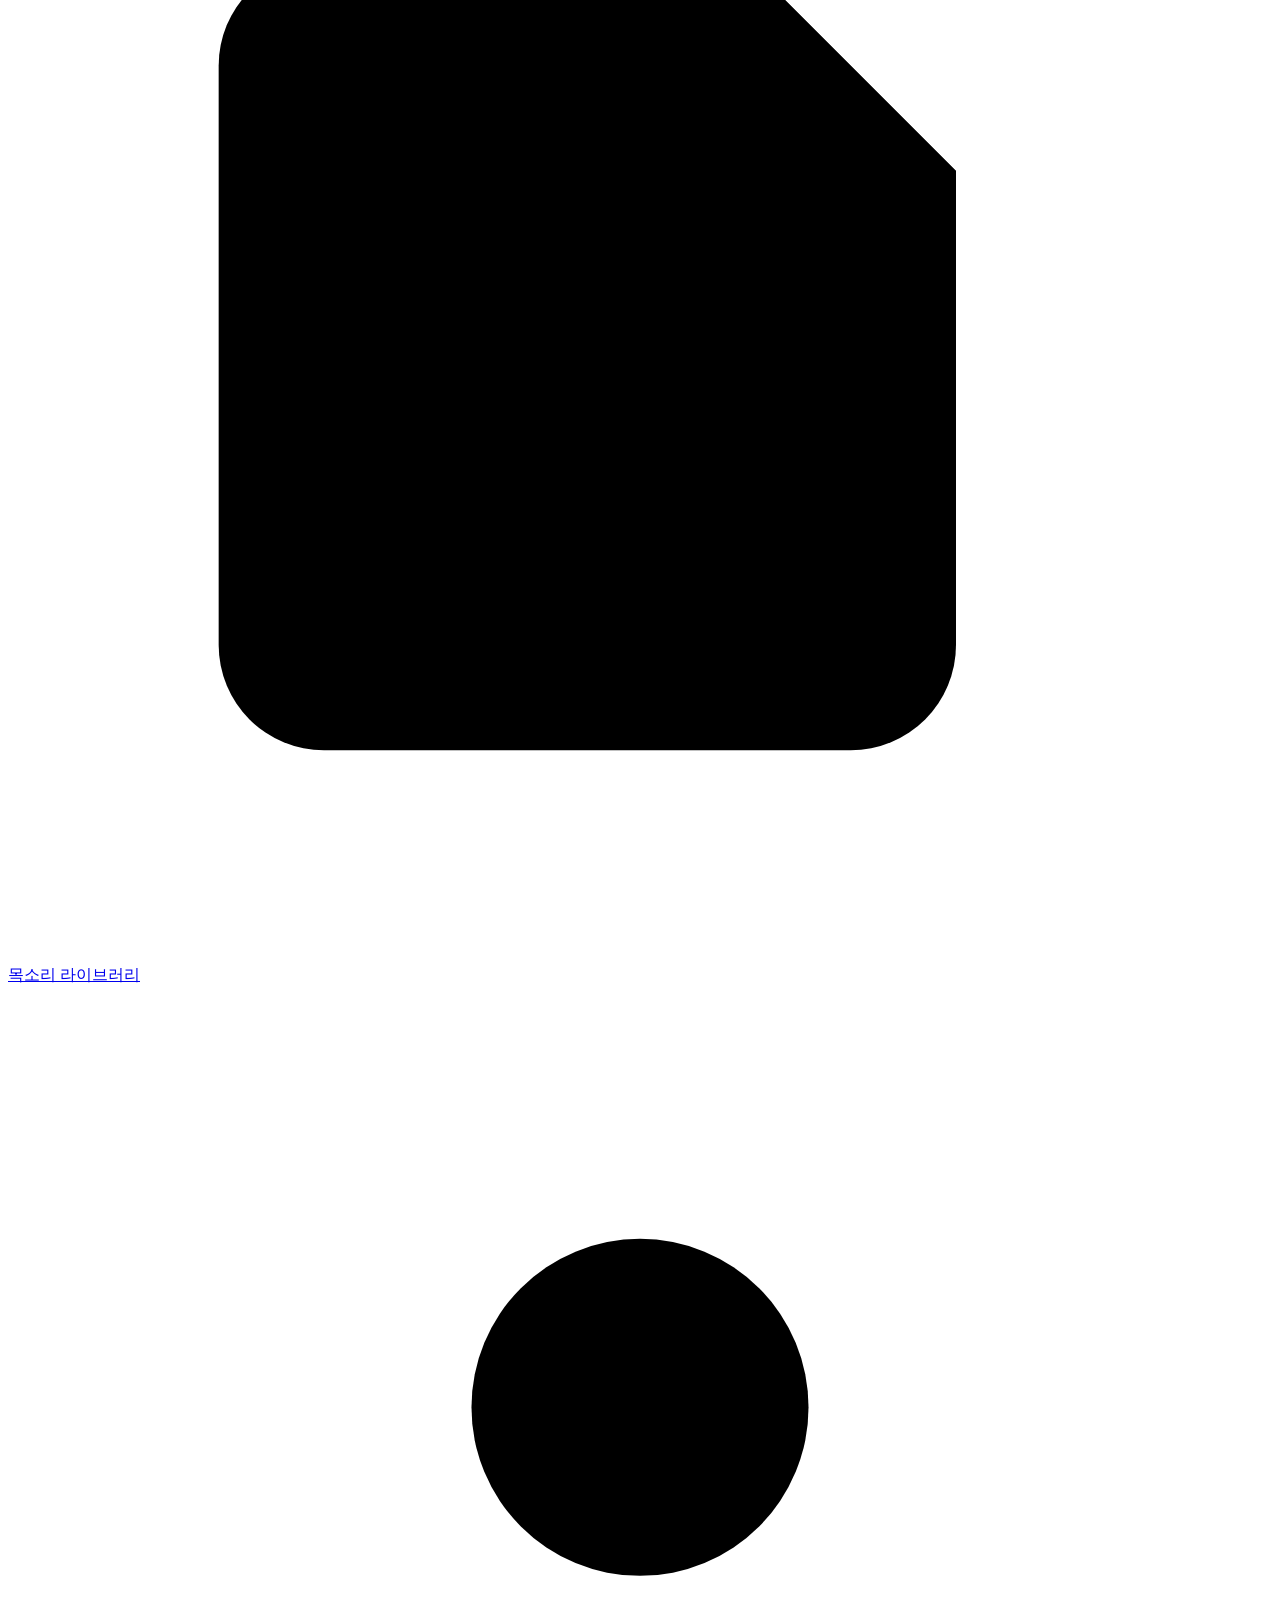
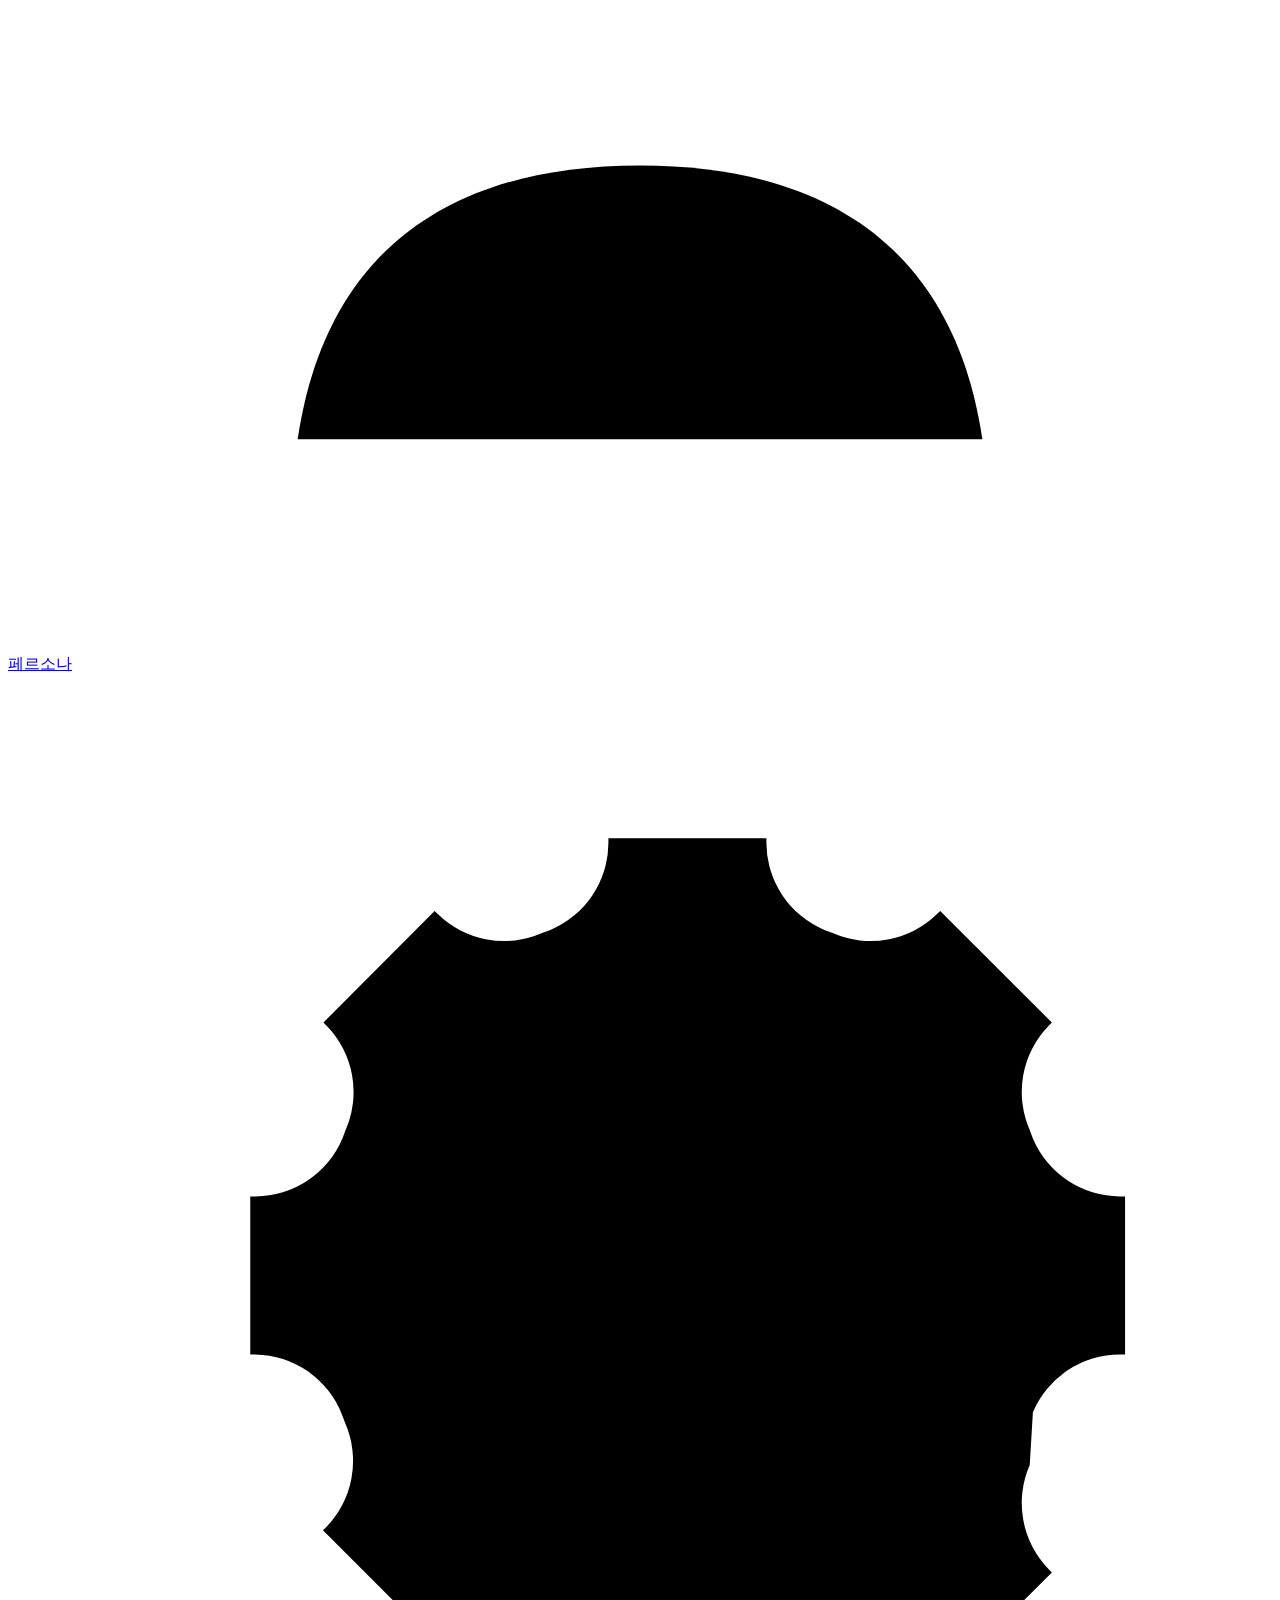
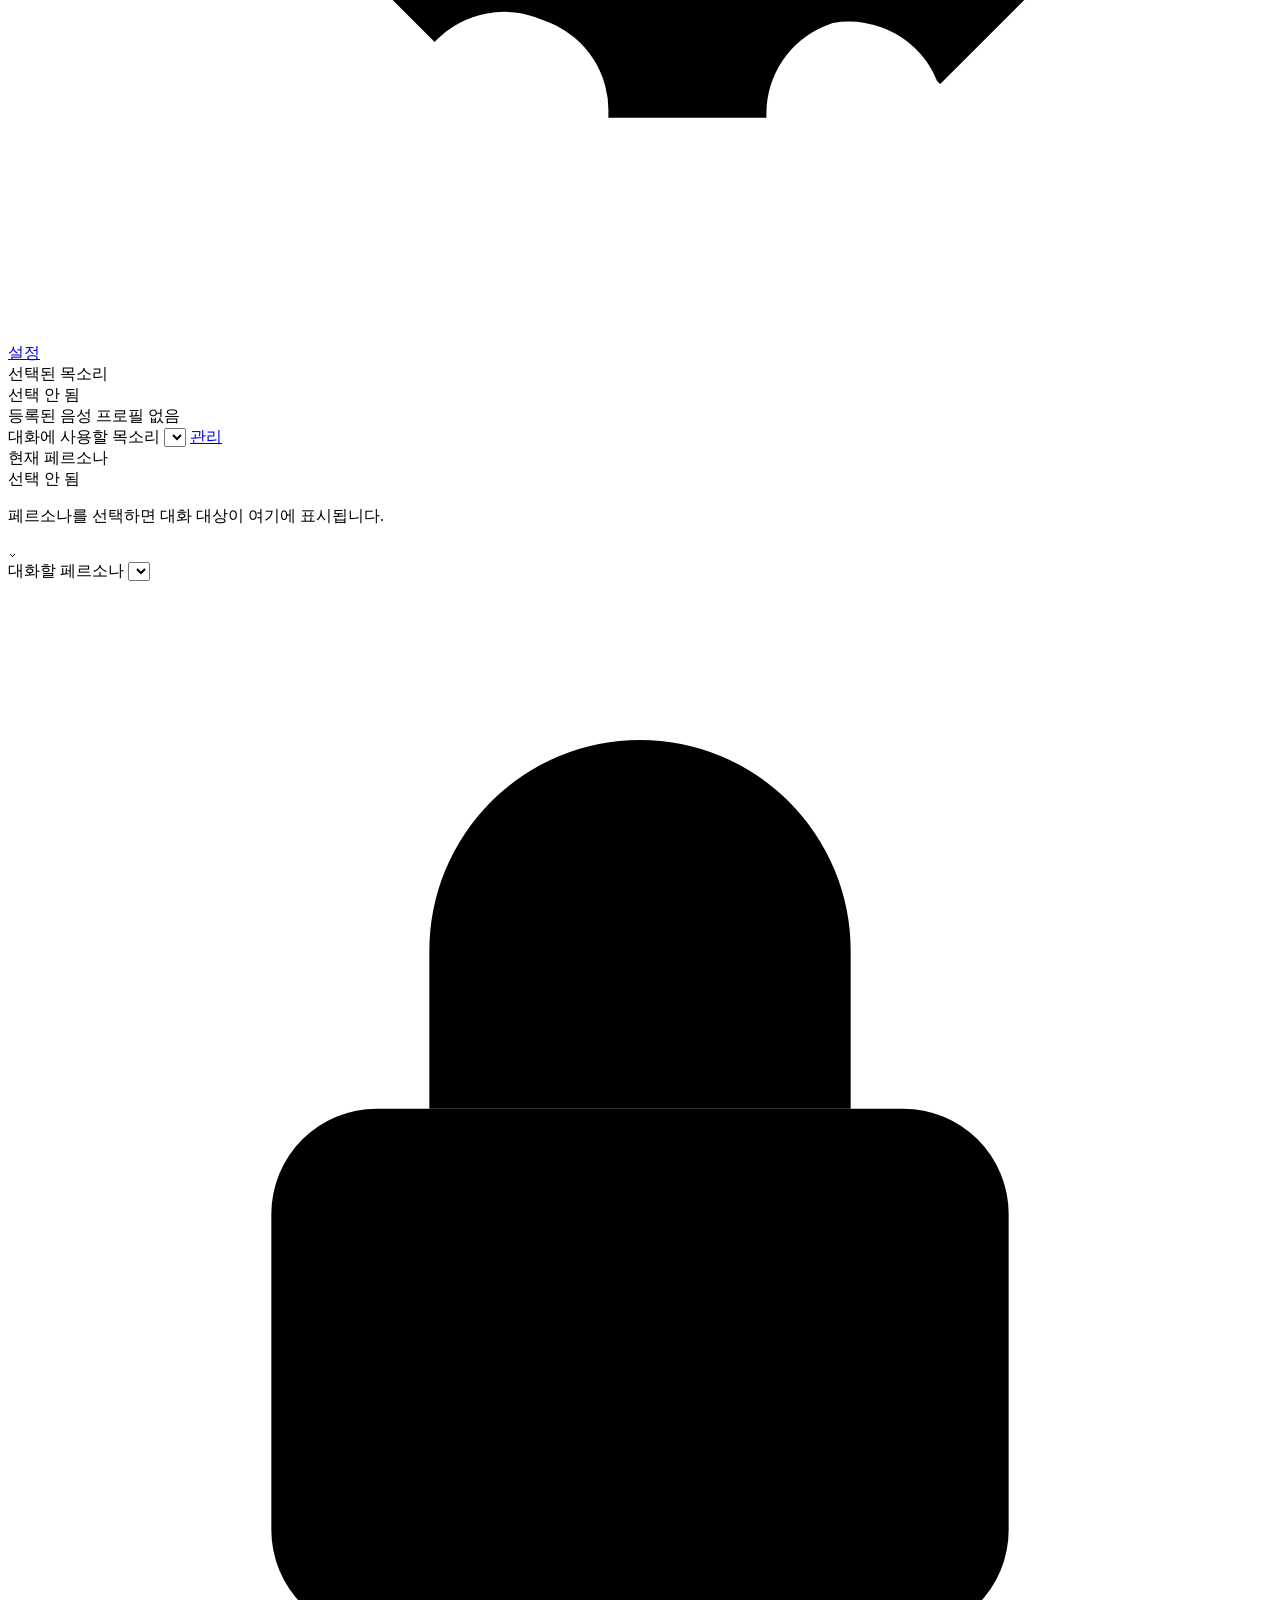
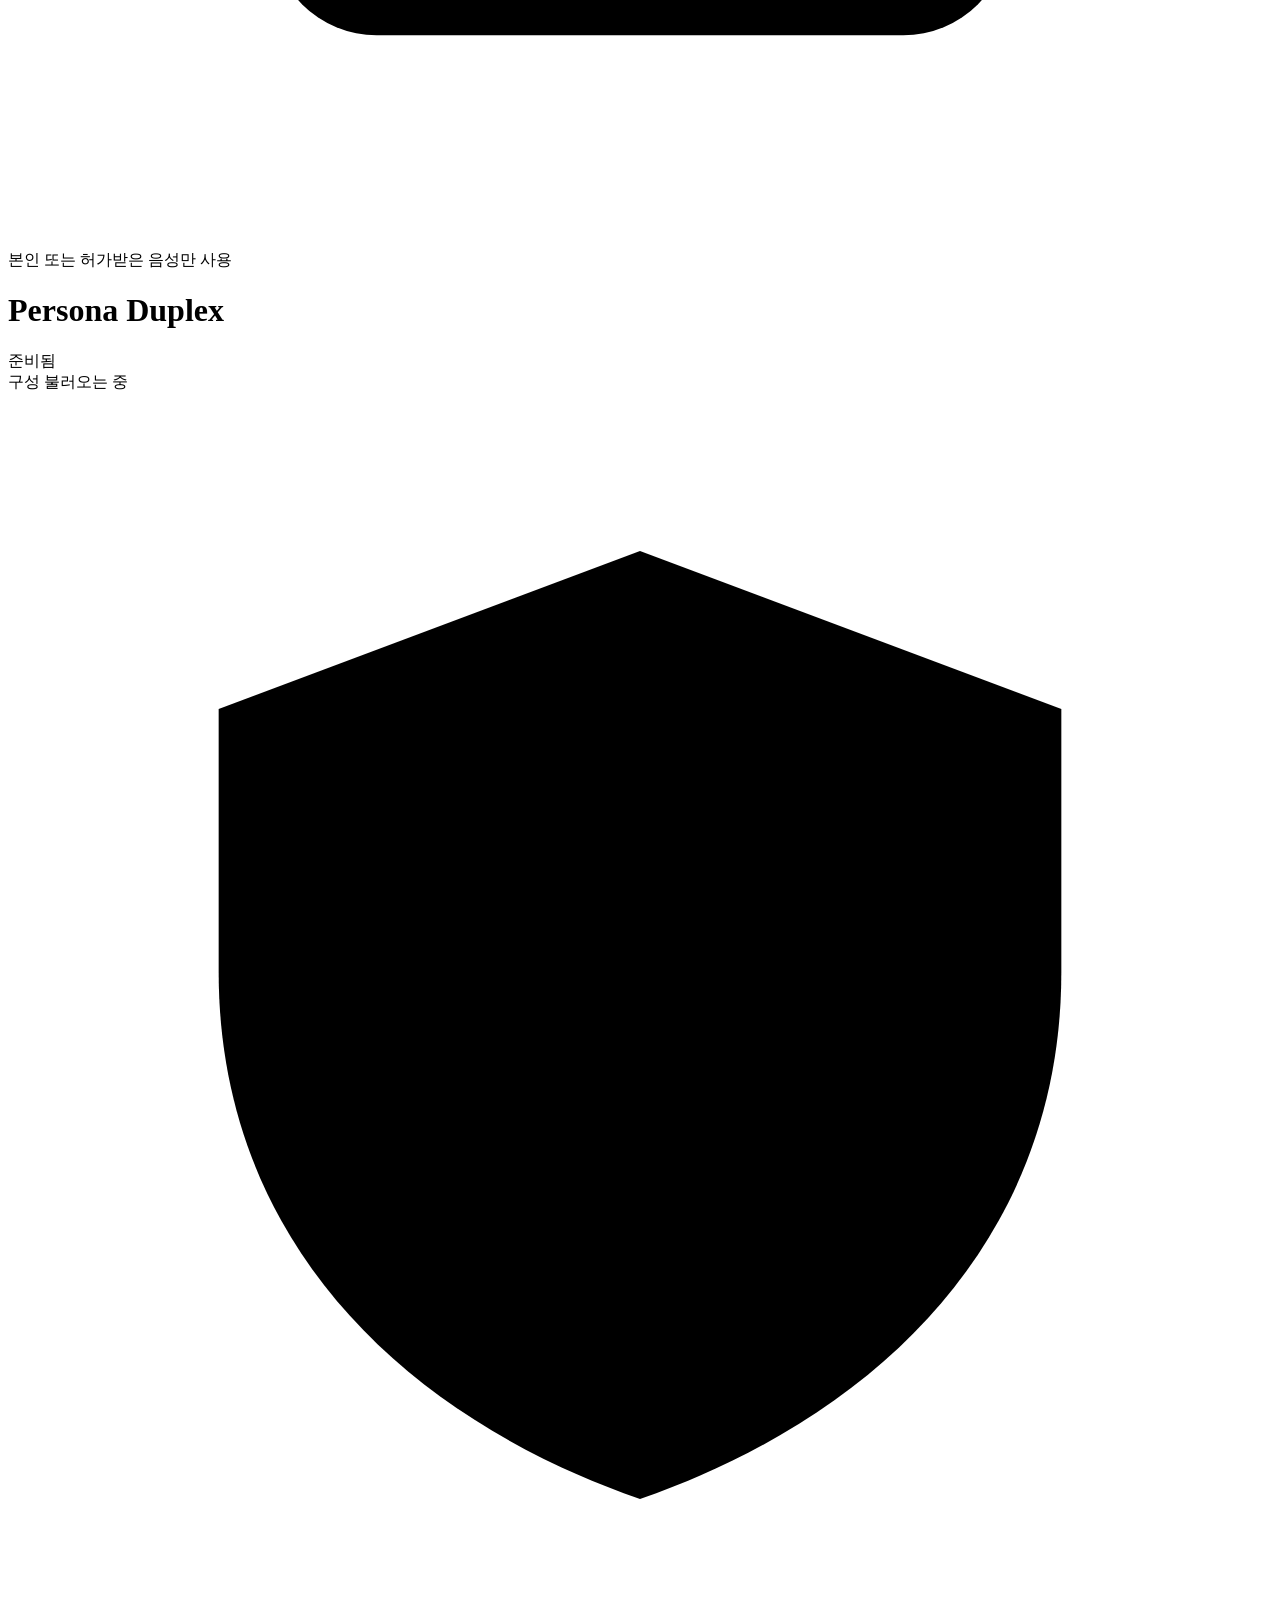
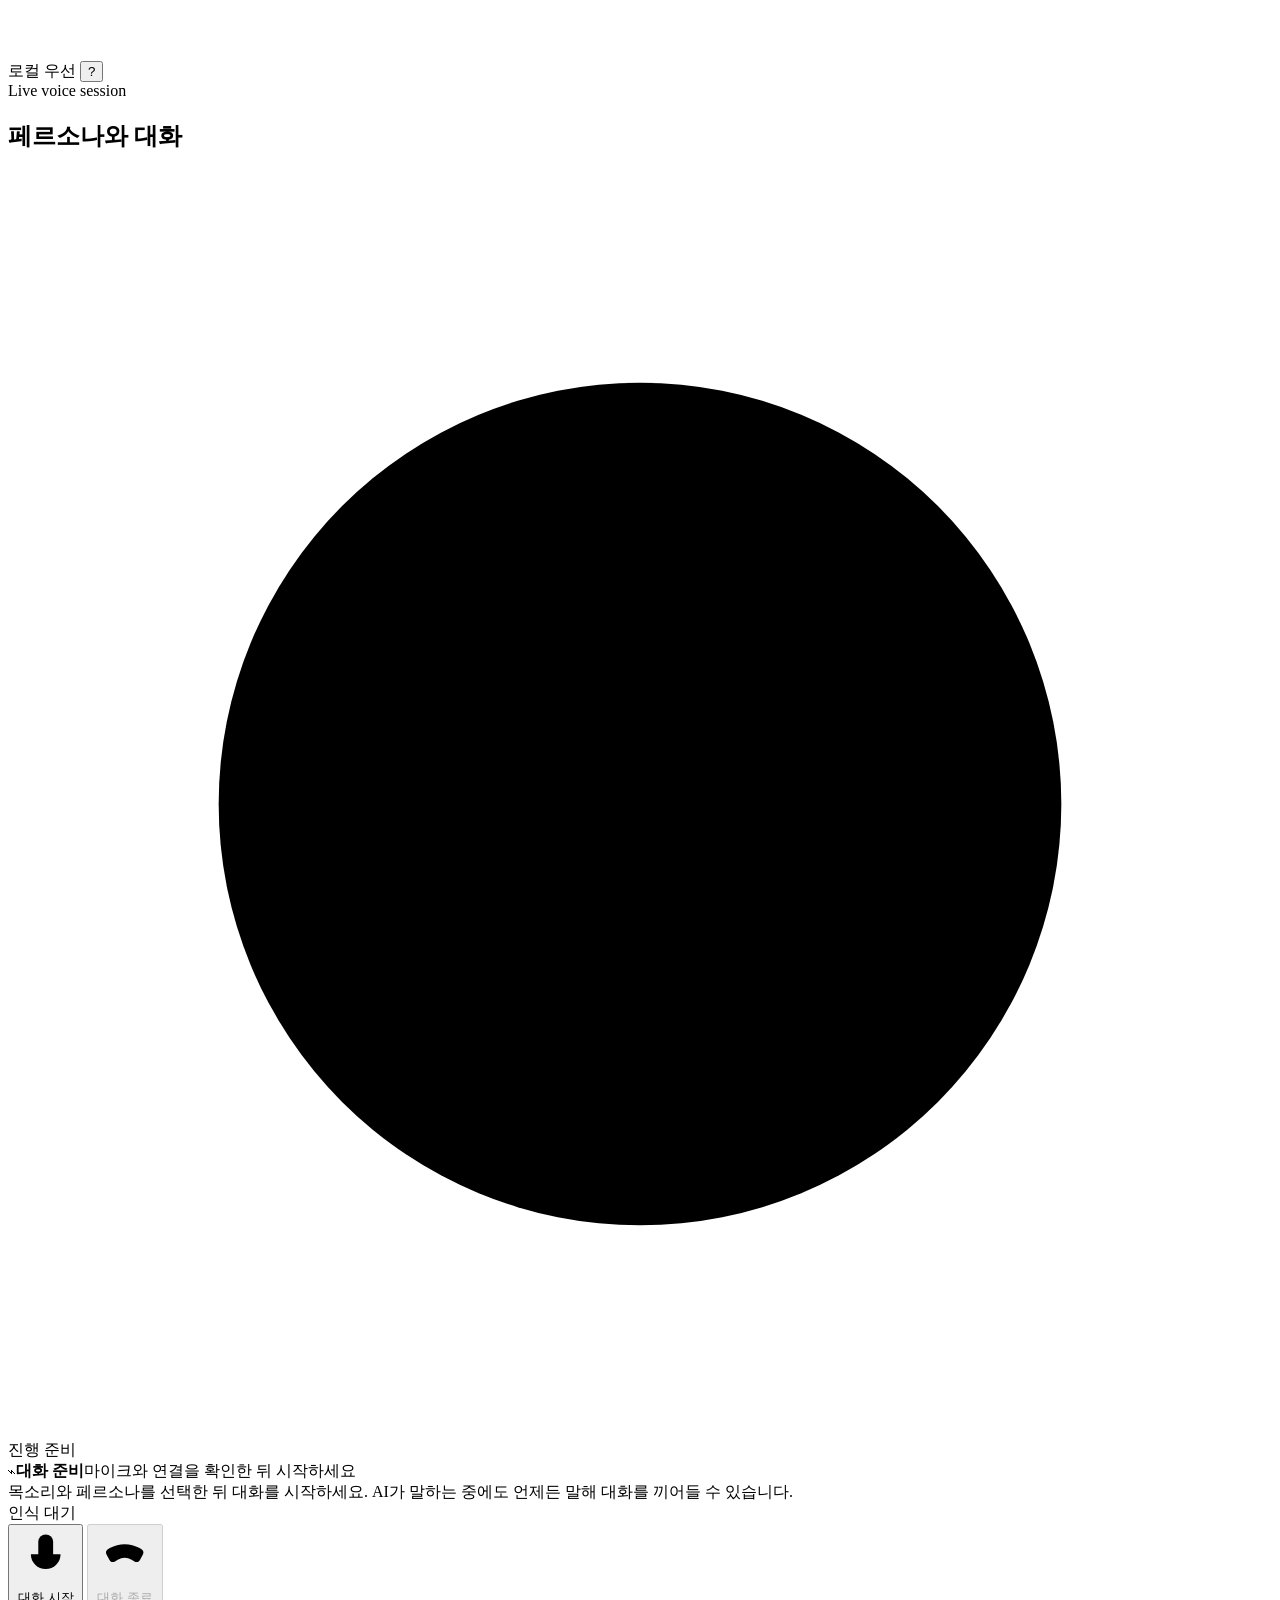
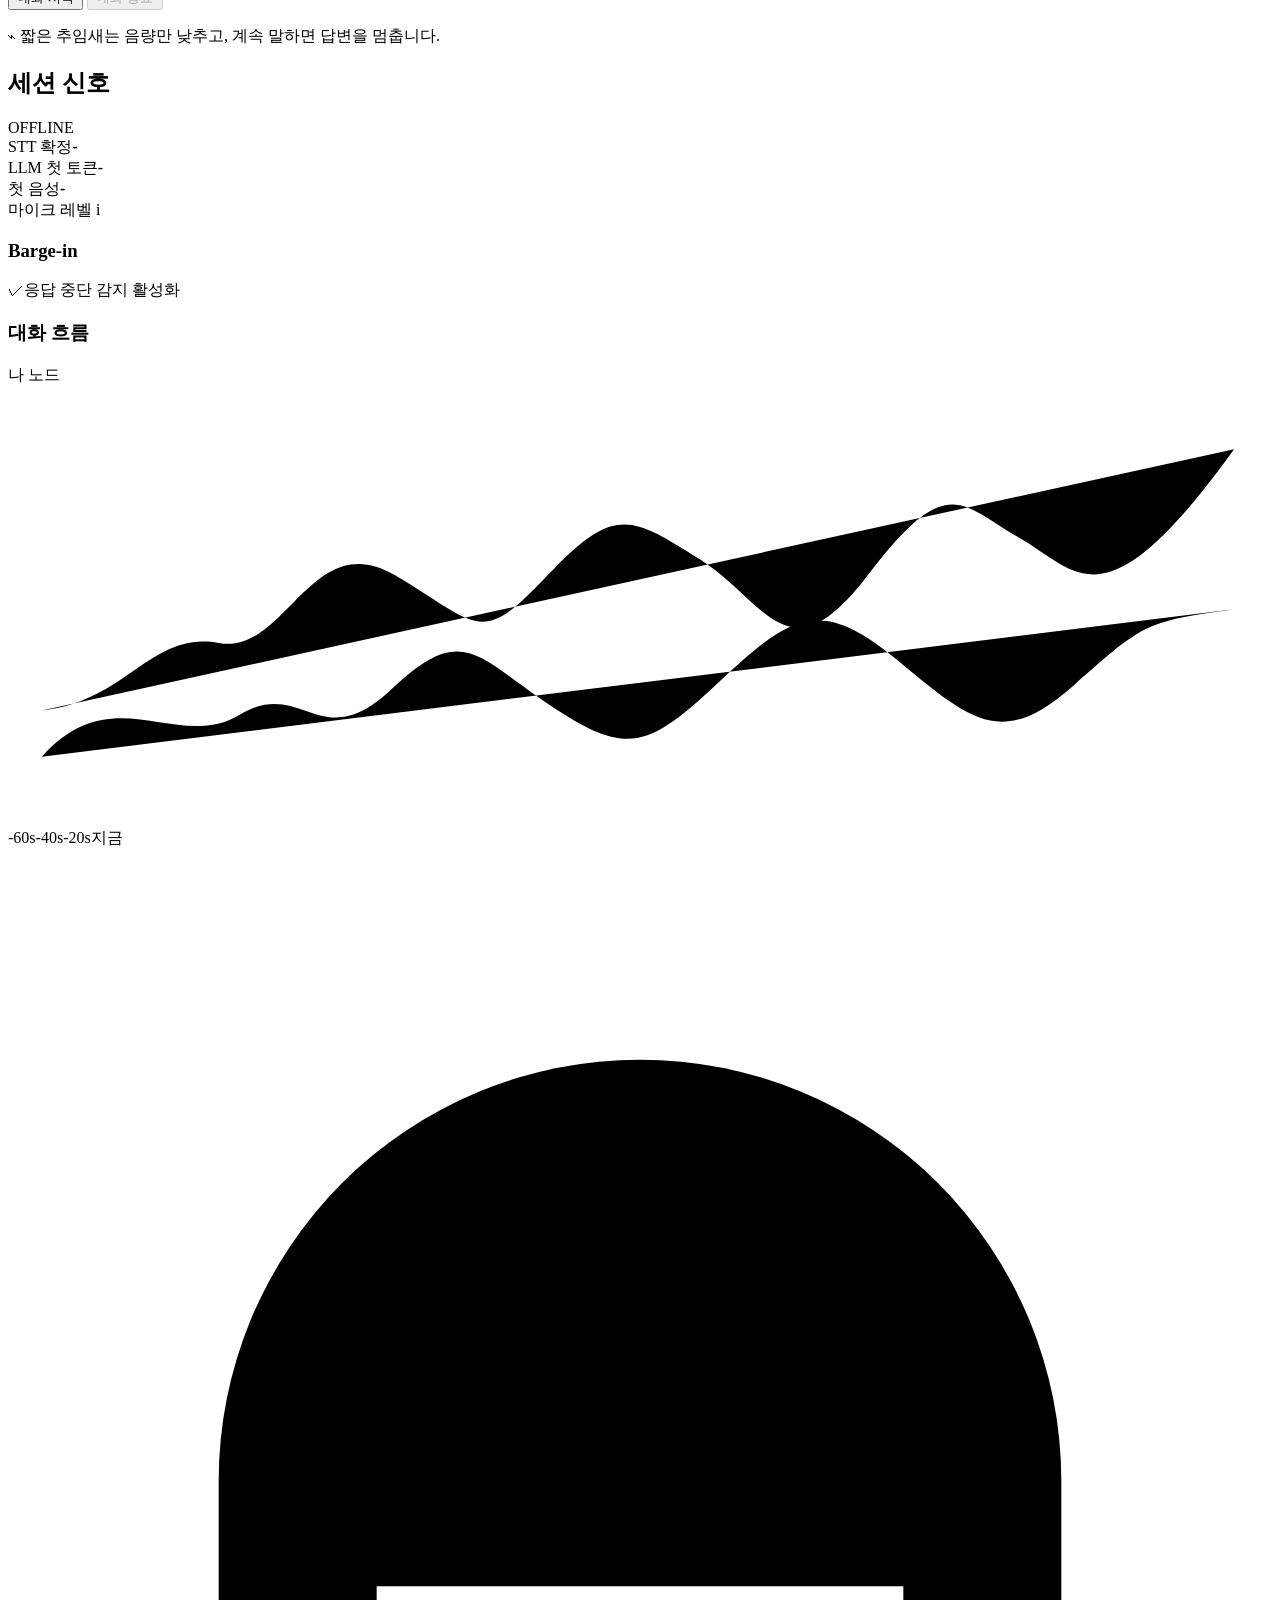
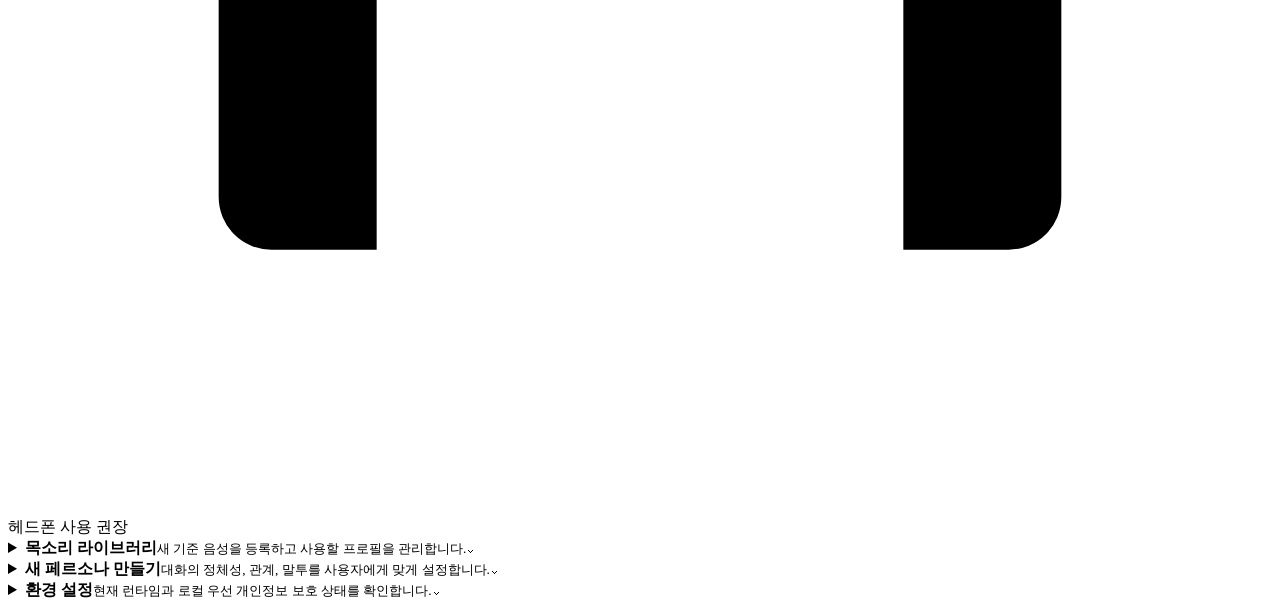
==== commit 6d463228: "feat: connect redesigned UI to session flows" ====
--- a/gateway/app/static/index.html
+++ b/gateway/app/static/index.html
@@ -40,9 +40,9 @@
         <div class="voice-summary-row">
           <div class="avatar-wave" aria-hidden="true"><i></i><i></i><i></i><i></i><i></i></div>
           <div>
-            <div class="summary-name">내 목소리 <span class="verified">✓</span></div>
+            <div class="summary-name"><span id="voiceSummaryName">선택 안 됨</span> <span id="voiceSummaryVerified" class="verified" hidden>✓</span></div>
             <div class="mini-wave" aria-hidden="true"><i></i><i></i><i></i><i></i><i></i><i></i><i></i><i></i><i></i><i></i><i></i><i></i><i></i></div>
-            <span class="summary-meta">등록된 음성 프로필</span>
+            <span id="voiceSummaryMeta" class="summary-meta">등록된 음성 프로필 없음</span>
           </div>
         </div>
         <label class="sr-only" for="voiceSelect">대화에 사용할 목소리</label>
@@ -55,8 +55,8 @@
         <div class="persona-summary-row">
           <div class="persona-orb-small" aria-hidden="true"></div>
           <div>
-            <div class="summary-name">노드</div>
-            <p>차분하고 정확한<br />설계 검토자</p>
+            <div id="personaSummaryName" class="summary-name">선택 안 됨</div>
+            <p id="personaSummaryDescription">페르소나를 선택하면 대화 대상이 여기에 표시됩니다.</p>
           </div>
           <span class="chevron" aria-hidden="true">⌄</span>
         </div>
@@ -90,17 +90,17 @@
               <span class="section-kicker">Live voice session</span>
               <h2 id="conversation-title">페르소나와 대화</h2>
             </div>
-            <div class="session-timer"><svg viewBox="0 0 24 24" aria-hidden="true"><circle cx="12" cy="12" r="8" /><path d="M12 7v5l3 2" /></svg>진행 준비</div>
-          </div>
-
-          <div class="live-stage">
+            <div id="sessionTimer" class="session-timer"><svg viewBox="0 0 24 24" aria-hidden="true"><circle cx="12" cy="12" r="8" /><path d="M12 7v5l3 2" /></svg><span id="sessionTimerText">진행 준비</span></div>
+          </div>
+
+           <div id="liveStage" class="live-stage">
             <div class="orb-halo halo-one"></div>
             <div class="orb-halo halo-two"></div>
-            <div class="audio-orb" aria-label="음성 대화 상태 시각화">
+             <div id="audioOrb" class="audio-orb state-idle" data-state="idle" aria-label="음성 대화 상태 시각화">
               <span class="orb-ring ring-a"></span><span class="orb-ring ring-b"></span><span class="orb-ring ring-c"></span>
               <div class="orb-wave"><i></i><i></i><i></i><i></i><i></i><i></i><i></i><i></i><i></i><i></i><i></i></div>
             </div>
-            <div class="listening-pill"><span class="listening-icon">⌁</span><strong>대화 준비</strong><span>마이크와 연결을 확인한 뒤 시작하세요</span></div>
+             <div id="listeningPill" class="listening-pill state-idle"><span class="listening-icon">⌁</span><strong id="sessionStateLabel">대화 준비</strong><span id="sessionStateHint">마이크와 연결을 확인한 뒤 시작하세요</span></div>
           </div>
 
           <div id="chatLog" class="conversation-log" aria-live="polite">
@@ -122,8 +122,8 @@
         </section>
 
         <aside class="insights-panel" aria-label="실시간 세션 신호">
-          <section class="insight-section">
-            <div class="insights-header"><h2>세션 신호</h2><span class="live-label">LIVE</span></div>
+           <section class="insight-section">
+            <div class="insights-header"><h2>세션 신호</h2><span id="liveLabel" class="live-label offline">OFFLINE</span></div>
             <div class="metric-grid">
               <article class="metric-card"><span>STT 확정</span><strong id="metricStt">-</strong><i class="metric-wave mint"></i></article>
               <article class="metric-card"><span>LLM 첫 토큰</span><strong id="metricLlm">-</strong><i class="metric-wave blue"></i></article>
@@ -215,7 +215,7 @@
             </div>
             <p class="small persona-basic-note">세 가지만 입력하면 바로 만들 수 있습니다. 나머지는 기본값으로 적용됩니다.</p>
             <details id="personaAdvancedPanel" class="persona-advanced">
-              <summary>고급 설정 (선택)</summary>
+              <summary>고급 설정 (선택, 기본값 사용)</summary>
               <div class="persona-create-grid">
                 <div class="field"><label for="personaMaxSentences">기본 문장 수 (1~8)</label><input id="personaMaxSentences" type="number" min="1" max="8" value="3" /></div>
                 <div class="field"><label for="personaSpeakingStyle">말투 (한 줄에 하나)</label><textarea id="personaSpeakingStyle" maxlength="3400"></textarea></div>
@@ -229,6 +229,13 @@
             <div class="actions persona-actions"><button id="createPersona" class="primary" type="button">페르소나 생성</button><button id="selectCreatedPersona" type="button" hidden>새 페르소나 선택</button><span id="personaCreateMessage" class="small" aria-live="polite"></span></div>
           </div>
         </details>
+        <details id="settings" class="management-panel settings-panel">
+          <summary><span><b>환경 설정</b><small>현재 런타임과 로컬 우선 개인정보 보호 상태를 확인합니다.</small></span><span class="summary-chevron">⌄</span></summary>
+          <div class="management-content">
+            <p id="settingsRuntime" class="small">구성 불러오는 중</p>
+            <p class="small">음성·대화 데이터는 이 화면에 연결된 로컬 서비스 설정을 따릅니다. 대화 중에는 관리 작업을 잠급니다.</p>
+          </div>
+        </details>
       </section>
     </div>
   </div>
